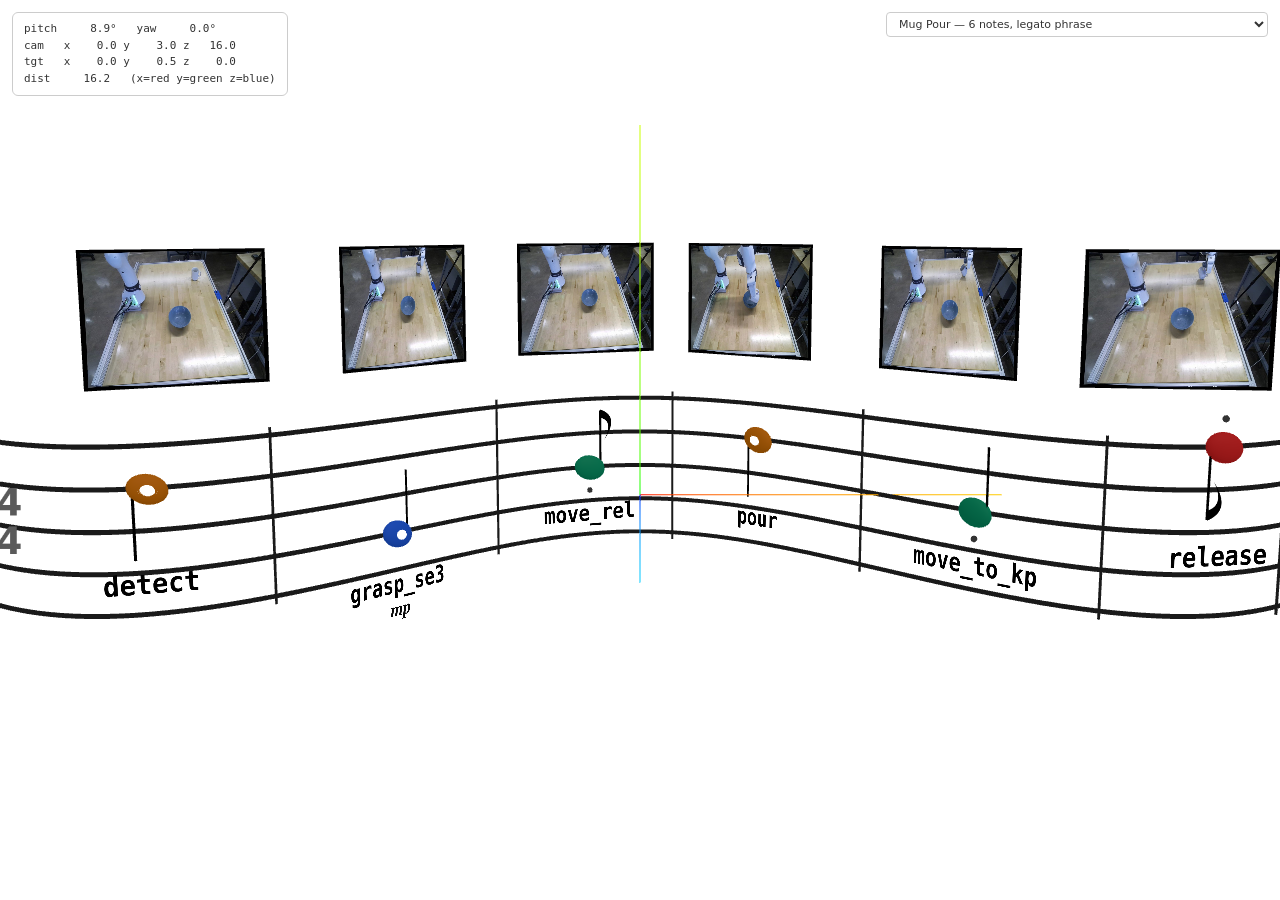
==== score_visualizer/index.html @ 8dbd1c67 "Update project page" ====
<!DOCTYPE html>
<html lang="en">
<head>
<meta charset="UTF-8">
<title>SPARK Score</title>
<link rel="icon" type="image/png" href="favicon.png">
<script>if(new URLSearchParams(location.search).get('ui')==='0')document.documentElement.classList.add('ui0');</script>
<style>html.ui0 #score-select,html.ui0 #panel,html.ui0 #readout,html.ui0 #tooltip{display:none!important}</style>
<style>
*{margin:0;padding:0;box-sizing:border-box}
html,body{height:100%;background:#fff;overflow:hidden;font-family:system-ui,-apple-system,sans-serif}
html.export-mode,html.export-mode body{background:transparent!important}
#container{width:100%;height:100%}
#score-select{
  position:fixed;top:12px;right:12px;z-index:10;
  padding:4px 8px;border:1px solid #ccc;border-radius:4px;
  font-size:11px;font-family:system-ui,-apple-system,sans-serif;background:rgba(255,255,255,0.9);
  color:#333;cursor:pointer;outline:none;
}
#panel{
  position:fixed;top:44px;right:12px;z-index:30;width:236px;max-height:84vh;overflow:auto;
  display:none;background:rgba(255,255,255,0.93);border:1px solid #ccc;border-radius:8px;
  padding:8px 10px;font:11px/1.4 system-ui,sans-serif;color:#333;
}
#panel input[type=range]{flex:1;min-width:0}
html.export-mode #panel{display:none!important}
</style>
</head>
<body>
<div id="container"></div>
<div id="readout" style="
  position:fixed;top:12px;left:12px;z-index:20;
  font-family:ui-monospace,'SF Mono',Menlo,monospace;font-size:11px;line-height:1.5;color:#333;
  background:rgba(255,255,255,0.88);border:1px solid #ccc;border-radius:6px;
  padding:8px 11px;white-space:pre;pointer-events:none;
"></div>
<div id="tooltip" style="
  position:fixed;display:none;z-index:20;
  background:#fff;border:1px solid #ccc;border-radius:6px;
  padding:10px 14px;font-size:11px;color:#333;
  box-shadow:0 4px 16px rgba(0,0,0,0.1);
  font-family:ui-monospace,'SF Mono',Menlo,monospace;line-height:1.6;
  pointer-events:none;max-width:260px;
"></div>
<div id="panel"></div>
<select id="score-select">
  <option value="mug_pour">Mug Pour — 6 notes, legato phrase</option>
  <option value="mug_pour_birdview">Mug Pour (birdview)</option>
  <option value="sponge_soap">Sponge Wash — 7 notes, legato phrase</option>
  <option value="sweep_cubes">Sweep Cubes — 6 notes</option>
  <option value="bimanual_fold">Bimanual T-shirt Fold — grand staff</option>
  <option value="fold">T-shirt Fold (single-arm) — 13 notes</option>
  <option value="silverware">Utensils Sort — 10 notes</option>
  <option value="ur10e_plushie">Plushie in Bowl (UR10e) — 5 notes</option>
  <option value="ur10e_utensils">Utensils in Tray (UR10e) — 9 notes</option>
  <option value="libero_bowl_stove">Bowl on Stove (LIBERO sim) — 5 notes</option>
  <option value="libero_basket">Soup + Cheese to Basket (LIBERO sim) — 10 notes</option>
  <option value="libero_moka">Both Moka Pots (LIBERO sim) — 10 notes</option>
  <option value="capbench_wipe">Wipe (CaP-Bench sim) — 1 note</option>
  <option value="capbench_stack">Stack (CaP-Bench sim) — 4 notes</option>
  <option value="capbench_lift">Lift (CaP-Bench sim) — 3 notes</option>
  <option value="capbench_cuberestack">Cube Restack (CaP-Bench sim) — 4 notes</option>
  <option value="capbench_twoarmlift">Two-Arm Lift (CaP-Bench sim) — grand staff</option>
  <option value="capbench_handover">Two-Arm Handover (CaP-Bench sim) — grand staff</option>
  <option value="liberopro_goal_bowl_plate">Goal: Bowl on Plate (LIBERO-PRO) — 5 notes</option>
  <option value="liberopro_goal_bowl_stove">Goal: Bowl on Stove (LIBERO-PRO) — 4 notes</option>
  <option value="liberopro_goal_bowl_cabinet">Goal: Bowl on Cabinet (LIBERO-PRO) — 5 notes</option>
  <option value="liberopro_goal_cheese_bowl">Goal: Cream Cheese in Bowl (LIBERO-PRO) — 5 notes</option>
  <option value="liberopro_goal_wine_rack">Goal: Wine Bottle on Rack (LIBERO-PRO) — 5 notes</option>
  <option value="liberopro_object_cream_cheese">Object: Cream Cheese to Basket (LIBERO-PRO) — 5 notes</option>
  <option value="liberopro_object_milk">Object: Milk to Basket (LIBERO-PRO) — 5 notes</option>
  <option value="liberopro_object_tomato_sauce">Object: Tomato Sauce to Basket (LIBERO-PRO) — 5 notes</option>
  <option value="liberopro_spatial_between_ramekin">Spatial: Bowl between Plate/Ramekin (LIBERO-PRO) — 5 notes</option>
  <option value="liberopro_spatial_next_ramekin">Spatial: Bowl next to Ramekin (LIBERO-PRO) — 5 notes</option>
  <option value="liberopro_spatial_table_center">Spatial: Bowl from Table Center (LIBERO-PRO) — 5 notes</option>
  <option value="medley">Medley — 10 tasks, sim + 3 robots (loop)</option>
</select>

<script type="importmap">
{"imports":{"three":"./three.module.js"}}
</script>

<script type="module">
window.onerror = (msg,src,line,col,err) => {
  document.body.innerHTML = `<pre style="padding:20px;color:red">${msg}\n${src}:${line}:${col}\n${err?.stack||''}</pre>`;
};
import * as THREE from 'three';
import {OrbitControls} from './OrbitControls.js';

// ROLLOUT FRAMES
// Rollout frames served via symlink: score_visualizer/rollouts -> ../rollouts

function showFrameInTooltip(tooltipEl, scoreKey, noteIdx){
  const score=SCORES[scoreKey];
  if(!score||!score.rollout)return;
  const phase=score.notePhase?score.notePhase[noteIdx]:null;
  if(!phase)return;
  // bimanual uses 'external' camera, single-arm uses 'birdview'
  const cam=score.bimanual?'external':'birdview';
  const src=`rollouts/${score.rollout}/keyframe_${phase}_${cam}.png`;
  const existing=tooltipEl.querySelector('.frame-img');
  if(existing){existing.src=src;existing.style.display='block'}
  else{
    const img=document.createElement('img');
    img.className='frame-img';
    img.src=src;
    img.style.cssText='width:100%;border-radius:4px;margin-bottom:8px;display:block';
    img.onerror=()=>{img.style.display='none'};
    tooltipEl.prepend(img);
  }
}

// SCORE DATA
const SCORES = {
  // Real Gemini-generated BTs from rollout bt_plan.yaml
  sponge_soap:{
    name:"Sponge Wash",
    rollout:"sponge_wash/20260526_170353",
    notePhase:["detect","grasp","lift","scrub","retract","return","end"],
    photos:[
      {noteIdx:1, src:"rollouts/corl/sponge2/01_grasp.jpg", caption:"grasp sponge"},
      {noteIdx:2, src:"rollouts/corl/sponge2/02_lift.jpg", caption:"lift"},
      {noteIdx:3, src:"rollouts/corl/sponge2/03_scrub.jpg", caption:"scrub"},
      {noteIdx:4, src:"rollouts/corl/sponge2/04_retract.jpg", caption:"retract"},
      {noteIdx:5, src:"rollouts/corl/sponge2/05_place.jpg", caption:"place"},
      {noteIdx:6, src:"rollouts/corl/sponge2/06_release.jpg", caption:"release"}
    ],
    // Real saved BT from the rollout (sponge_wash/20260526_170353/bt_plan.yaml)
    notes:[
      {type:"detect",label:"sponge, plate",params:{}},
      {type:"grasp_se3",label:"sponge",params:{strategy:"top_down",force:25,target_width:0.035}},
      {type:"move_relative",label:"lift",params:{dz:0.1}},
      {type:"constrained_scrub",label:"plate",params:{force_n:8.0,n_cycles:4,scrub_radius_m:0.04,pattern:"circle"}},
      {type:"move_relative",label:"retract",params:{dz:0.1}},
      {type:"move_to_keypoint",label:"sponge",params:{offset_z:0.02}},
      {type:"release",label:"",params:{}}
    ]
  },
  mug_pour:{
    name:"Mug Pour",
    rollout:"mug_pour/20260526_163117",
    notePhase:["detect","grasp","lift","pour","return","end"],
    photos:[
      {noteIdx:0, src:"rollouts/corl/mug_pour2/keyframe_00_detect_sideview.jpg", caption:"detect"},
      {noteIdx:1, src:"rollouts/corl/mug_pour2/keyframe_02_at_grasp_sideview.jpg", caption:"grasp"},
      {noteIdx:2, src:"rollouts/corl/mug_pour2/keyframe_04_lift_sideview.jpg", caption:"lift"},
      {noteIdx:3, src:"rollouts/corl/mug_pour2/keyframe_06_pouring_sideview.jpg", caption:"pour"},
      {noteIdx:4, src:"rollouts/corl/mug_pour2/keyframe_08_place_sideview.jpg", caption:"place back"},
      {noteIdx:5, src:"rollouts/corl/mug_pour2/keyframe_09_released_sideview.jpg", caption:"release"}
    ],
    // Gemini BT generated from the rollout's annotated frame (mug_pour2/gemini_bt.yaml)
    notes:[
      {type:"detect",label:"mug, bowl",params:{}},
      {type:"grasp_se3",label:"mug handle",params:{force:50,target_width:0.015}},
      {type:"move_relative",label:"lift",params:{dz:0.2}},
      {type:"pour",label:"bowl",params:{target_label:"bowl",pour_angle:1.57,hold_duration:2.0}},
      {type:"move_to_keypoint",label:"mug",params:{offset_z:0.04}},
      {type:"release",label:"",params:{}}
    ]
  },
  mug_pour_birdview:{
    name:"Mug Pour (birdview)",
    rollout:"mug_pour/20260526_163117",
    notePhase:["detect","grasp","grasp","pour","pour","place","end"],
    phases:[
      {label:"Detect",start:0,end:0},
      {label:"Grasp",start:1,end:1},
      {label:"Lift",start:2,end:2},
      {label:"Pour",start:3,end:3},
      {label:"Return + Place",start:4,end:6}
    ],
    photos:[
      {noteIdx:0, src:"rollouts/mug_pour/20260526_163117/frame_detect_bird.png", caption:"detect"},
      {noteIdx:1, src:"rollouts/mug_pour/20260526_163117/keyframe_grasp_birdview.png", caption:"grasp"},
      {noteIdx:2, src:"rollouts/mug_pour/20260526_163117/keyframe_lift_birdview.png", caption:"lift"},
      {noteIdx:3, src:"rollouts/mug_pour/20260526_163117/keyframe_pour_birdview.png", caption:"pour"},
      {noteIdx:4, src:"rollouts/mug_pour/20260526_163117/keyframe_above_bowl_birdview.png", caption:"above bowl"},
      {noteIdx:5, src:"rollouts/mug_pour/20260526_163117/keyframe_place_birdview.png", caption:"descend"},
      {noteIdx:6, src:"rollouts/mug_pour/20260526_163117/frame_release_bird.png", caption:"release"}
    ],
    notes:[
      {type:"detect",label:"mug, bowl",params:{}},
      {type:"grasp_se3",label:"mug handle",params:{force:60,target_width:0.03}},
      {type:"move_relative",label:"lift",params:{dz:0.15}},
      {type:"pour",label:"bowl",params:{source_label:"mug",target_label:"bowl",pour_angle_rad:1.4,target_fill_fraction:0.7,max_pour_s:10.0}},
      {type:"move_to_keypoint",label:"mug",params:{offset_z:0.06}},
      {type:"move_relative",label:"descend",params:{dz:-0.04}},
      {type:"release",label:"",params:{}}
    ]
  },
  sweep_cubes:{
    name:"Sweep Cubes",
    rollout:"sweep_cubes/20260526_164718",
    notePhase:["detect","grasp","lift","sweep_start","sweep_done","end"],
    phases:[
      {label:"Grasp",start:0,end:0},
      {label:"Lift",start:1,end:1},
      {label:"Sweep",start:2,end:2},
      {label:"Return + Place",start:3,end:4}
    ],
    photos:[
      {noteIdx:1, src:"rollouts/corl/sweep2/01_grasp.jpg", caption:"grasp"},
      {noteIdx:2, src:"rollouts/corl/sweep2/02_lift.jpg", caption:"lift"},
      {noteIdx:3, src:"rollouts/corl/sweep2/03_sweep.jpg", caption:"sweep"},
      {noteIdx:4, src:"rollouts/corl/sweep2/04_return.jpg", caption:"return"},
      {noteIdx:5, src:"rollouts/corl/sweep2/05_release.jpg", caption:"release"}
    ],
    notes:[
      {type:"detect",label:"brush, cubes, dustpan",params:{}},
      {type:"grasp_se3",label:"brush",params:{strategy:"top_down",force:60,target_width:0.02}},
      {type:"move_relative",label:"lift",params:{dz:0.1}},
      {type:"sweep",label:"cubes → dustpan",params:{object_labels:"orange cube, green cube",target_label:"black dustpan",n_passes:2,sweep_height_m:0.04}},
      {type:"move_to_keypoint",label:"brush",params:{offset_z:0.02}},
      {type:"release",label:"",params:{}}
    ]
  },
  silverware:{
    name:"Utensils Sort",
    labelsTop:true,
    rollout:"corl/silverware",
    notePhase:["detect","grasp","lift","place","grasp","lift","place","grasp","lift","place"],
    photos:[
      {noteIdx:1, src:"rollouts/corl/silverware/01_grasp1.jpg", caption:"grasp knife"},
      {noteIdx:3, src:"rollouts/corl/silverware/03_place1.jpg", caption:"into slot"},
      {noteIdx:4, src:"rollouts/corl/silverware/04_grasp2.jpg", caption:"grasp knife"},
      {noteIdx:6, src:"rollouts/corl/silverware/06_place2.jpg", caption:"into slot"},
      {noteIdx:7, src:"rollouts/corl/silverware/07_grasp3.jpg", caption:"grasp spoon"},
      {noteIdx:9, src:"rollouts/corl/silverware/09_place3.jpg", caption:"into slot"}
    ],
    // Gemini BT shipped with the rollout (corl_supp_mat silverware/gemini_bt_01.yaml)
    notes:[
      {type:"detect",label:"knives, spoon, tray",params:{}},
      {type:"grasp_se3",label:"knife handle 1",params:{strategy:"top_down",force:50,target_width:0.01}},
      {type:"move_relative",label:"lift",params:{dz:0.2}},
      {type:"place_in_slot",label:"tray",params:{slot_idx:0}},
      {type:"grasp_se3",label:"knife handle 2",params:{strategy:"top_down",force:50,target_width:0.01}},
      {type:"move_relative",label:"lift",params:{dz:0.2}},
      {type:"place_in_slot",label:"tray",params:{slot_idx:0}},
      {type:"grasp_se3",label:"spoon handle",params:{strategy:"top_down",force:50,target_width:0.01}},
      {type:"move_relative",label:"lift",params:{dz:0.2}},
      {type:"place_in_slot",label:"tray",params:{slot_idx:1}}
    ]
  },
  ur10e_plushie:{
    name:"Plushie in Bowl",
    rollout:"corl/ur10e_plushie",
    notePhase:["detect","grasp","lift","to bowl","end"],
    photos:[
      {noteIdx:0, src:"rollouts/corl/ur10e_plushie/00_detect.jpg", caption:"detect"},
      {noteIdx:1, src:"rollouts/corl/ur10e_plushie/01_grasp.jpg", caption:"grasp"},
      {noteIdx:2, src:"rollouts/corl/ur10e_plushie/02_lift.jpg", caption:"lift"},
      {noteIdx:3, src:"rollouts/corl/ur10e_plushie/03_at_bowl.jpg", caption:"above bowl"},
      {noteIdx:4, src:"rollouts/corl/ur10e_plushie/04_release.jpg", caption:"release"}
    ],
    // BT from the live SPARKPlanner (Gemini) call on the rollout's first frame (ur10e_rollouts/gemini_bt_plushie.yaml)
    notes:[
      {type:"detect",label:"plushie, bowl",params:{}},
      {type:"grasp_se3",label:"plushie",params:{force:20,target_width:0.03}},
      {type:"move_relative",label:"lift",params:{dz:0.2}},
      {type:"move_to_keypoint",label:"bowl",params:{offset_z:0.15}},
      {type:"release",label:"",params:{}}
    ]
  },
  ur10e_utensils:{
    name:"Utensils in Tray",
    rollout:"corl/ur10e_utensils",
    notePhase:["detect","grasp","lift","to tray","release","grasp","lift","to tray","release"],
    photos:[
      {noteIdx:0, src:"rollouts/corl/ur10e_utensils/00_detect.jpg", caption:"detect"},
      {noteIdx:1, src:"rollouts/corl/ur10e_utensils/01_grasp1.jpg", caption:"grasp spoon"},
      {noteIdx:2, src:"rollouts/corl/ur10e_utensils/02_lift1.jpg", caption:"lift"},
      {noteIdx:3, src:"rollouts/corl/ur10e_utensils/03_place1.jpg", caption:"to tray"},
      {noteIdx:5, src:"rollouts/corl/ur10e_utensils/04_grasp2.jpg", caption:"grasp knife"},
      {noteIdx:6, src:"rollouts/corl/ur10e_utensils/05_lift2.jpg", caption:"lift"},
      {noteIdx:7, src:"rollouts/corl/ur10e_utensils/06_place2.jpg", caption:"to tray"},
      {noteIdx:8, src:"rollouts/corl/ur10e_utensils/07_done.jpg", caption:"release"}
    ],
    // BT from the live SPARKPlanner (Gemini) call on the rollout's first frame (ur10e_rollouts/gemini_bt_utensils.yaml)
    notes:[
      {type:"detect",label:"spoon, knife, tray",params:{}},
      {type:"grasp_se3",label:"spoon",params:{force:50,target_width:0.01}},
      {type:"move_relative",label:"lift",params:{dz:0.2}},
      {type:"move_to_keypoint",label:"tray",params:{offset_x:0.06,offset_z:0.08}},
      {type:"release",label:"",params:{}},
      {type:"grasp_se3",label:"knife",params:{force:50,target_width:0.01}},
      {type:"move_relative",label:"lift",params:{dz:0.2}},
      {type:"move_to_keypoint",label:"tray",params:{offset_x:-0.06,offset_z:0.08}},
      {type:"release",label:"",params:{}}
    ]
  },
  fold:{
    name:"T-shirt Fold",
    labelsTop:true,
    labelScale:2.0,    // 13 notes (incl. detect): smaller labels so the three fold phrases don't run together
    photoScale:1.3,
    rollout:"shirt_fold",
    notePhase:["detect","grasp","lift","fold","release","grasp","lift","fold","release","grasp","lift","fold","release"],
    photos:[
      {noteIdx:0, src:"rollouts/shirt_fold/detect_annotated.png", caption:"detect"},
      {noteIdx:1, src:"rollouts/shirt_fold/keyframe_grasp_+Y_sleeve_sideview.png", caption:"grasp sleeve"},
      {noteIdx:3, src:"rollouts/shirt_fold/keyframe_fold_+Y_sleeve_sideview.png", caption:"fold inward"},
      {noteIdx:5, src:"rollouts/shirt_fold/keyframe_grasp_-Y_sleeve_sideview.png", caption:"grasp sleeve"},
      {noteIdx:7, src:"rollouts/shirt_fold/keyframe_fold_-Y_sleeve_sideview.png", caption:"fold inward"},
      {noteIdx:9, src:"rollouts/shirt_fold/keyframe_grasp_hem_sideview.png", caption:"grasp hem"},
      {noteIdx:11, src:"rollouts/shirt_fold/keyframe_fold_hem_sideview.png", caption:"fold to collar"},
      {noteIdx:12, src:"rollouts/shirt_fold/keyframe_end_sideview.png", caption:"release"}
    ],
    // Gemini BT generated from the rollout's annotated frame (shirt_fold/gemini_bt.yaml):
    // each sleeve then the hem is grasped, lifted, drawn across the shirt body, released.
    notes:[
      {type:"detect",label:"shirt",params:{}},
      {type:"grasp_se3",label:"+Y sleeve",params:{prefer_angled:true,force:15,target_width:0.006}},
      {type:"move_relative",label:"lift",params:{dz:0.05}},
      {type:"move_to_keypoint",label:"shirt",params:{offset_z:0.05}},
      {type:"release",label:"",params:{}},
      {type:"grasp_se3",label:"-Y sleeve",params:{prefer_angled:true,force:15,target_width:0.006}},
      {type:"move_relative",label:"lift",params:{dz:0.05}},
      {type:"move_to_keypoint",label:"shirt",params:{offset_z:0.05}},
      {type:"release",label:"",params:{}},
      {type:"grasp_se3",label:"hem",params:{prefer_angled:true,force:15,target_width:0.006}},
      {type:"move_relative",label:"lift",params:{dz:0.05}},
      {type:"move_to_keypoint",label:"shirt",params:{offset_x:0.15,offset_z:0.05}},
      {type:"release",label:"",params:{}}
    ]
  },
  bimanual_fold:{
    name:"Bimanual T-shirt Fold",
    bimanual:true,
    photoScale:1.3,
    rollout:"bimanual_fold",
    notePhase:["detect","detect","homed","homed","fold_left","hold_right","move_hem","fold_right","at_hem","at_hem","hem_folded","hem_folded","complete","complete"],
    photos:[
      {noteIdx:0, src:"rollouts/corl/fold_bi_green/00_detect.jpg", caption:"detect"},
      {noteIdx:2, src:"rollouts/corl/fold_bi_green/01_pinch_sleeves.jpg", caption:"pinch sleeves"},
      {noteIdx:4, src:"rollouts/corl/fold_bi_green/02_fold_left.jpg", caption:"L folds"},
      {noteIdx:7, src:"rollouts/corl/fold_bi_green/03_fold_right.jpg", caption:"R folds"},
      {noteIdx:8, src:"rollouts/corl/fold_bi_green/04_pinch_hem.jpg", caption:"pinch hem"},
      {noteIdx:10, src:"rollouts/corl/fold_bi_green/05_fold_collar.jpg", caption:"fold to collar"},
      {noteIdx:12, src:"rollouts/corl/fold_bi_green/06_done.jpg", caption:"complete"}
    ],
    notes:[
      // Time 0: Detect (sync)
      {type:"detect",label:"SAM3 detect",params:{duration:1},arm:"left"},
      {type:"detect",label:"SAM3 detect",params:{duration:1},arm:"right"},
      // Time 1: Pinch sleeves (sync) -- per-arm bimanual grasp
      {type:"pick_with_arm",label:"left sleeve",params:{force:15},arm:"left"},
      {type:"pick_with_arm",label:"right sleeve",params:{force:15},arm:"right"},
      // Time 2: L folds sleeve, R holds (staggered — avoid collision)
      {type:"move_to_keypoint_arm",label:"shirt center",params:{offset_z:0.05},arm:"left"},
      {type:"wait",label:"hold",params:{duration:2},arm:"right"},
      // Time 3: L moves to hem, R folds sleeve (staggered)
      {type:"move_to_keypoint",label:"hem",params:{offset_z:0.04},arm:"left"},
      {type:"move_to_keypoint_arm",label:"shirt center",params:{offset_z:0.05},arm:"right"},
      // Time 4: Both pinch hem (sync barrier)
      {type:"pick_with_arm",label:"hem left",params:{force:15},arm:"left"},
      {type:"pick_with_arm",label:"hem right",params:{force:15},arm:"right"},
      // Time 5: Both fold to collar (sync)
      {type:"move_to_keypoint_arm",label:"collar",params:{offset_x:0.15,offset_z:0.05},arm:"left"},
      {type:"move_to_keypoint_arm",label:"collar",params:{offset_x:0.15,offset_z:0.05},arm:"right"},
      // Time 6: Release (sync)
      {type:"release_arm",label:"",params:{},arm:"left"},
      {type:"release_arm",label:"",params:{},arm:"right"}
    ],
    parallel_groups:[[0,1],[2,3],[4,5],[6,7],[8,9],[10,11],[12,13]]
  },
  libero_bowl_stove:{
    name:"Bowl on Stove (LIBERO)",
    rollout:"corl/libero_bowl_stove",
    notePhase:["approach","grasp","lift","to stove","release"],
    photos:[
      {noteIdx:0, src:"rollouts/corl/libero_bowl_stove/00_approach.jpg", caption:"approach"},
      {noteIdx:1, src:"rollouts/corl/libero_bowl_stove/01_grasp.jpg", caption:"grasp"},
      {noteIdx:2, src:"rollouts/corl/libero_bowl_stove/02_lift.jpg", caption:"lift"},
      {noteIdx:3, src:"rollouts/corl/libero_bowl_stove/03_at_stove.jpg", caption:"above stove"},
      {noteIdx:4, src:"rollouts/corl/libero_bowl_stove/04_release.jpg", caption:"release"}
    ],
    // Executed plan from the LIBERO-Pro fair-run log (sv13_goal_task_verbose)
    notes:[
      {type:"move_to_keypoint",label:"bowl",params:{offset_z:0}},
      {type:"grasp",label:"",params:{force:100}},
      {type:"move_relative",label:"lift",params:{dz:0.2}},
      {type:"move_to_keypoint",label:"flat stove",params:{offset_z:0.05}},
      {type:"release",label:"",params:{}}
    ]
  },
  capbench_stack:{
    name:"Stack (CaP-Bench)",
    rollout:"corl/capbench_stack",
    notePhase:["to cube","grasp","to base","release"],
    photos:[
      {noteIdx:0, src:"rollouts/corl/capbench_stack/00_at_cube.jpg", caption:"to cube A"},
      {noteIdx:1, src:"rollouts/corl/capbench_stack/01_grasped.jpg", caption:"grasp"},
      {noteIdx:2, src:"rollouts/corl/capbench_stack/02_over_base.jpg", caption:"over cube B"},
      {noteIdx:3, src:"rollouts/corl/capbench_stack/03_stacked.jpg", caption:"release"}
    ],
    // The BT documented for the CaP-Bench Stack runs (paper appendix, 97% at 100 trials)
    notes:[
      {type:"move_to_keypoint",label:"cube A",params:{}},
      {type:"grasp",label:"",params:{}},
      {type:"move_to_keypoint",label:"cube B",params:{offset_z:0.08}},
      {type:"release",label:"",params:{}}
    ]
  },
  libero_moka:{
    name:"Both Moka Pots (LIBERO)",
    rollout:"corl/libero_moka",
    notePhase:["to pot","grasp","lift","to stove","release","to pot","grasp","lift","to stove","release"],
    photos:[
      {noteIdx:0, src:"rollouts/corl/libero_moka/00_to_pot1.jpg", caption:"to pot 1"},
      {noteIdx:1, src:"rollouts/corl/libero_moka/01_grasp1.jpg", caption:"grasp"},
      {noteIdx:3, src:"rollouts/corl/libero_moka/02_to_stove1.jpg", caption:"to stove"},
      {noteIdx:4, src:"rollouts/corl/libero_moka/03_release1.jpg", caption:"release"},
      {noteIdx:5, src:"rollouts/corl/libero_moka/04_to_pot2.jpg", caption:"to pot 2"},
      {noteIdx:6, src:"rollouts/corl/libero_moka/05_grasp2.jpg", caption:"grasp"},
      {noteIdx:8, src:"rollouts/corl/libero_moka/06_to_stove2.jpg", caption:"to stove"},
      {noteIdx:9, src:"rollouts/corl/libero_moka/07_done.jpg", caption:"done"}
    ],
    // BT from the live SPARKPlanner (Gemini) call on the rollout's first frame (supp/videos/gemini_bt_moka.yaml)
    notes:[
      {type:"move_to_keypoint",label:"left moka pot",params:{offset_z:0}},
      {type:"grasp",label:"",params:{force:60,target_width:0.04}},
      {type:"move_relative",label:"lift",params:{dz:0.2}},
      {type:"move_to_keypoint",label:"flat stove",params:{offset_x:0.05,offset_z:0.04}},
      {type:"release",label:"",params:{}},
      {type:"move_to_keypoint",label:"right moka pot",params:{offset_z:0}},
      {type:"grasp",label:"",params:{force:60,target_width:0.04}},
      {type:"move_relative",label:"lift",params:{dz:0.2}},
      {type:"move_to_keypoint",label:"flat stove",params:{offset_x:-0.05,offset_z:0.04}},
      {type:"release",label:"",params:{}}
    ]
  },
  libero_basket:{
    name:"Soup + Cheese to Basket (LIBERO)",
    labelsTop:true,
    labelBelow:[3,8],   // the two move_to_kp into the basket read better tucked under their note
    labelRaise:[4,9],   // lift the two release labels a touch
    rollout:"corl/libero_basket",
    notePhase:["to soup","grasp","lift","to basket","release","to cheese","grasp","lift","to basket","release"],
    photos:[
      {noteIdx:0, src:"rollouts/corl/libero_basket/00_to_soup.jpg", caption:"to soup"},
      {noteIdx:1, src:"rollouts/corl/libero_basket/01_grasp1.jpg", caption:"grasp"},
      {noteIdx:3, src:"rollouts/corl/libero_basket/02_to_basket1.jpg", caption:"to basket"},
      {noteIdx:4, src:"rollouts/corl/libero_basket/03_release1.jpg", caption:"release"},
      {noteIdx:5, src:"rollouts/corl/libero_basket/04_to_cheese.jpg", caption:"to cheese"},
      {noteIdx:6, src:"rollouts/corl/libero_basket/05_grasp2.jpg", caption:"grasp"},
      {noteIdx:8, src:"rollouts/corl/libero_basket/06_to_basket2.jpg", caption:"to basket"},
      {noteIdx:9, src:"rollouts/corl/libero_basket/07_release2.jpg", caption:"release"}
    ],
    // BT from the live SPARKPlanner (Gemini) call on the rollout's first frame (supp/videos/gemini_bt_basket.yaml).
    // Benchmark log: SCENE1 soup+cheese->basket PASS (multi-step with home reset).
    notes:[
      {type:"move_to_keypoint",label:"alphabet soup",params:{offset_z:0}},
      {type:"grasp",label:"",params:{force:60,target_width:0.04}},
      {type:"move_relative",label:"lift",params:{dz:0.2}},
      {type:"move_to_keypoint",label:"basket",params:{offset_z:0.15}},
      {type:"release",label:"",params:{}},
      {type:"move_to_keypoint",label:"cream cheese box",params:{offset_z:0}},
      {type:"grasp",label:"",params:{force:60,target_width:0.04}},
      {type:"move_relative",label:"lift",params:{dz:0.2}},
      {type:"move_to_keypoint",label:"basket",params:{offset_z:0.15}},
      {type:"release",label:"",params:{}}
    ]
  },
  capbench_wipe:{
    name:"Wipe (CaP-Bench)",
    rollout:"corl/capbench_wipe",
    notePhase:["wipe"],
    photos:[
      {noteIdx:0, src:"rollouts/corl/capbench_wipe/01_wiping.jpg", caption:"raster wipe"}
    ],
    // Executed plan from the wipe run log (wipe_concentric_v5): one primitive, ten passes
    notes:[
      {type:"wipe",label:"brown table smudges",params:{sweep_width:0.2,sweep_length:0.4,num_passes:10}}
    ]
  },
  capbench_lift:{
    name:"Lift (CaP-Bench)",
    rollout:"corl/capbench_lift",
    notePhase:["to cube","grasp","lift"],
    photos:[
      {noteIdx:0, src:"rollouts/corl/capbench_lift/00_to_cube.jpg", caption:"to cube"},
      {noteIdx:1, src:"rollouts/corl/capbench_lift/01_grasp.jpg", caption:"grasp"},
      {noteIdx:2, src:"rollouts/corl/capbench_lift/02_lift.jpg", caption:"lift"}
    ],
    // The BT documented for the CaP-Bench Lift runs (paper appendix, 100% at 100 trials)
    notes:[
      {type:"move_to_keypoint",label:"cube",params:{offset_z:0.05}},
      {type:"grasp",label:"",params:{}},
      {type:"move_relative",label:"lift",params:{dz:0.15}}
    ]
  },
  capbench_cuberestack:{
    name:"Cube Restack (CaP-Bench)",
    rollout:"capbench_cuberestack",
    notePhase:["to cube","grasp","to base","release"],
    photos:[
      {noteIdx:0, src:"rollouts/capbench_cuberestack/00_to_cube.jpg", caption:"to cube A"},
      {noteIdx:1, src:"rollouts/capbench_cuberestack/01_grasp.jpg", caption:"grasp"},
      {noteIdx:2, src:"rollouts/capbench_cuberestack/02_over_base.jpg", caption:"over cube B"},
      {noteIdx:3, src:"rollouts/capbench_cuberestack/03_stacked.jpg", caption:"release"}
    ],
    // Reuses the CaP-Bench Stack BT (paper appendix, 100% at 100 trials): only the
    // success post-condition changes (cube A ends on cube B regardless of start),
    // so the executed plan is identical to capbench_stack.
    notes:[
      {type:"move_to_keypoint",label:"cube A",params:{}},
      {type:"grasp",label:"",params:{}},
      {type:"move_to_keypoint",label:"cube B",params:{offset_z:0.08}},
      {type:"release",label:"",params:{}}
    ]
  },
  capbench_twoarmlift:{
    name:"Two-Arm Lift (CaP-Bench)",
    bimanual:true,
    rollout:"capbench_twoarmlift",
    notePhase:["pick left","pick right","sync","sync","lift","lift"],
    photos:[
      {noteIdx:0, src:"rollouts/capbench_twoarmlift/00_pick_left.jpg", caption:"both arms grasp handles"},
      {noteIdx:2, src:"rollouts/capbench_twoarmlift/02_sync.jpg", caption:"both grasped"},
      {noteIdx:4, src:"rollouts/capbench_twoarmlift/03_lift.jpg", caption:"bimanual lift"}
    ],
    // Grand staff (paper appendix, 63% at 100 trials). Executed BT:
    // dual_arm_bt.py DUAL_ARM_PLANS['TwoArmLift'] (lines 67-95):
    //   parallel{ pick_with_arm(L,handle0), pick_with_arm(R,handle1) }
    //   -> sync_barrier -> bimanual_lift(pot).
    // Each arm approaches its handle from outside and grasps (approach_handle +
    // grasp force 120); the sync_barrier blocks until BOTH signal grasped
    // (arm0_grasped / arm1_grasped); then both raise together dz 0.15
    // (move_relative). keypoint_label handle0/handle1/pot, grasp force 120,
    // lift dz 0.15 are the executed values; top-down grasp -> prefer_angled:false.
    // Notes are paired left/right per time step on the two staves.
    notes:[
      {type:"pick_with_arm",short:"grasp",label:"left handle",params:{arm:"left",keypoint_label:"handle0",force:120,prefer_angled:false},arm:"left"},
      {type:"pick_with_arm",short:"grasp",label:"right handle",params:{arm:"right",keypoint_label:"handle1",force:120,prefer_angled:false},arm:"right"},
      {type:"sync_barrier",short:"sync",label:"both arms grasped",params:{},arm:"left"},
      {type:"sync_barrier",short:"sync",label:"both arms grasped",params:{},arm:"right"},
      {type:"bimanual_lift",short:"lift",label:"pot",params:{keypoint_label:"pot",lift_height:0.15,force:120},arm:"left"},
      {type:"bimanual_lift",short:"lift",label:"pot",params:{keypoint_label:"pot",lift_height:0.15,force:120},arm:"right"}
    ],
    parallel_groups:[[0,1],[2,3],[4,5]]
  },
  capbench_handover:{
    name:"Two-Arm Handover (CaP-Bench)",
    bimanual:true,
    rollout:"capbench_handover",
    notePhase:["pick","wait","to meeting","wait","hold","grasp","release","carry"],
    photos:[
      {noteIdx:2, src:"rollouts/capbench_handover/00_meet.jpg", caption:"arm A at meeting"},
      {noteIdx:5, src:"rollouts/capbench_handover/01_transfer.jpg", caption:"arm B grasps"},
      {noteIdx:6, src:"rollouts/capbench_handover/02_release.jpg", caption:"arm A releases"}
    ],
    // Grand staff (paper appendix, 24%). Decomposed from the executed handoff BT:
    // dual_arm_bt.py DUAL_ARM_PLANS['TwoArmHandover'] (lines 96-127).
    //   Giver = arm0 (left / bass): move_to_keypoint(handle) + grasp(100) + lift
    //     -> move_to_fixed center [0,0,1.05] -> signal arm0_holding +
    //     wait_for arm1_grasped -> release -> retract dz 0.05.
    //   Receiver = arm1 (right / treble): wait_for arm0_holding ->
    //     move_to_keypoint(handle) + grasp(100) -> signal arm1_grasped -> lift dz 0.10.
    // "Object never unsupported": the giver HOLDS at the meeting point (note 4) while
    // the receiver GRASPS in the same time step (note 5), and the giver RELEASES
    // (note 6) only AFTER arm1_grasped. keypoint_label handle, meeting point [0,0,1.05],
    // grasp force 100 are the executed values; the meeting point is an absolute world
    // target (move_to_fixed), not a detected keypoint, so move_to_keypoint_arm carries
    // no keypoint_label here. Notes paired left/right per time step on the two staves.
    notes:[
      {type:"pick_with_arm",short:"pick",label:"hammer handle",params:{arm:"left",keypoint_label:"handle",force:100},arm:"left"},
      {type:"hold_in_place",short:"wait",label:"wait for giver",params:{arm:"right"},arm:"right"},
      {type:"move_to_keypoint_arm",short:"to meeting",label:"meeting point [0,0,1.05]",params:{arm:"left"},arm:"left"},
      {type:"hold_in_place",short:"wait",label:"wait for giver",params:{arm:"right"},arm:"right"},
      {type:"hold_in_place",short:"hold",label:"hold at meeting",params:{arm:"left"},arm:"left"},
      {type:"grasp_arm",short:"grasp",label:"grasp hammer",params:{arm:"right",force:100},arm:"right"},
      {type:"release_arm",short:"release",label:"hand off",params:{arm:"left"},arm:"left"},
      {type:"move_to_keypoint_arm",short:"carry",label:"carry off",params:{arm:"right",offset_z:0.10},arm:"right"}
    ],
    parallel_groups:[[0,1],[2,3],[4,5],[6,7]]
  },
  // ===== LIBERO-PRO fresh sim rollouts (pipeline-native, vision-only successes) =====
  // Notes are the EXECUTED behavior trees from the LIBERO-PRO fair-run logs
  // (lib_goal2.log / lib_object2.log / lib_spatial[_test].log). Node types + labels +
  // the first grasp's force/target_width are read straight from the [bt-emit] lines; the
  // log truncates raw_yaml at 240 chars, so the lift dz / place offset_z / release follow
  // the standard LIBERO-PRO pick-place pattern (identical across all libero_* entries).
  // Photos are agentview_rgb keyframes pulled at the detected event frames.
  liberopro_goal_bowl_plate:{
    name:"Goal: Bowl on Plate (LIBERO-PRO)",
    rollout:"liberopro_goal_bowl_plate",
    notePhase:["approach","grasp","lift","to plate","release"],
    photos:[
      {noteIdx:0, src:"rollouts/liberopro_goal_bowl_plate/00_approach.jpg", caption:"approach"},
      {noteIdx:1, src:"rollouts/liberopro_goal_bowl_plate/01_grasp.jpg", caption:"grasp"},
      {noteIdx:2, src:"rollouts/liberopro_goal_bowl_plate/02_lift.jpg", caption:"lift"},
      {noteIdx:3, src:"rollouts/liberopro_goal_bowl_plate/03_at_plate.jpg", caption:"above plate"},
      {noteIdx:4, src:"rollouts/liberopro_goal_bowl_plate/04_release.jpg", caption:"release"}
    ],
    notes:[
      {type:"move_to_keypoint",label:"bowl",params:{offset_z:0}},
      {type:"grasp",label:"",params:{force:60,target_width:0.04}},
      {type:"move_relative",label:"lift",params:{dz:0.2}},
      {type:"move_to_keypoint",label:"plate",params:{offset_z:0.05}},
      {type:"release",label:"",params:{}}
    ]
  },
  liberopro_goal_bowl_stove:{
    name:"Goal: Bowl on Stove (LIBERO-PRO)",
    rollout:"liberopro_goal_bowl_stove",
    notePhase:["grasp","lift","to stove","release"],
    photos:[
      {noteIdx:0, src:"rollouts/liberopro_goal_bowl_stove/00_grasp.jpg", caption:"grasp (SE3)"},
      {noteIdx:1, src:"rollouts/liberopro_goal_bowl_stove/01_lift.jpg", caption:"lift"},
      {noteIdx:2, src:"rollouts/liberopro_goal_bowl_stove/02_at_stove.jpg", caption:"above stove"},
      {noteIdx:3, src:"rollouts/liberopro_goal_bowl_stove/03_release.jpg", caption:"release"}
    ],
    // Same task as libero_bowl_stove above, but a distinct fresh run whose plan opens
    // with a single grasp_se3 (approach+grasp fused) instead of move_to_keypoint+grasp.
    notes:[
      {type:"grasp_se3",label:"bowl",params:{prefer_angled:true,force:60,target_width:0.02}},
      {type:"move_relative",label:"lift",params:{dz:0.2}},
      {type:"move_to_keypoint",label:"flat stove",params:{offset_z:0.05}},
      {type:"release",label:"",params:{}}
    ]
  },
  liberopro_goal_bowl_cabinet:{
    name:"Goal: Bowl on Top of Cabinet (LIBERO-PRO)",
    rollout:"liberopro_goal_bowl_cabinet",
    notePhase:["approach","grasp","lift","to cabinet","release"],
    photos:[
      {noteIdx:0, src:"rollouts/liberopro_goal_bowl_cabinet/00_approach.jpg", caption:"approach"},
      {noteIdx:1, src:"rollouts/liberopro_goal_bowl_cabinet/01_grasp.jpg", caption:"grasp"},
      {noteIdx:2, src:"rollouts/liberopro_goal_bowl_cabinet/02_lift.jpg", caption:"lift"},
      {noteIdx:3, src:"rollouts/liberopro_goal_bowl_cabinet/03_at_cabinet.jpg", caption:"above cabinet"},
      {noteIdx:4, src:"rollouts/liberopro_goal_bowl_cabinet/04_release.jpg", caption:"release"}
    ],
    notes:[
      {type:"move_to_keypoint",label:"bowl",params:{offset_z:0}},
      {type:"grasp",label:"",params:{force:50,target_width:0.04}},
      {type:"move_relative",label:"lift",params:{dz:0.2}},
      {type:"move_to_keypoint",label:"wooden cabinet",params:{offset_z:0.05}},
      {type:"release",label:"",params:{}}
    ]
  },
  liberopro_goal_cheese_bowl:{
    name:"Goal: Cream Cheese in Bowl (LIBERO-PRO)",
    rollout:"liberopro_goal_cheese_bowl",
    notePhase:["approach","grasp","lift","into bowl","release"],
    photos:[
      {noteIdx:0, src:"rollouts/liberopro_goal_cheese_bowl/00_approach.jpg", caption:"approach"},
      {noteIdx:1, src:"rollouts/liberopro_goal_cheese_bowl/01_grasp.jpg", caption:"grasp"},
      {noteIdx:2, src:"rollouts/liberopro_goal_cheese_bowl/02_lift.jpg", caption:"lift"},
      {noteIdx:3, src:"rollouts/liberopro_goal_cheese_bowl/03_in_bowl.jpg", caption:"into bowl"},
      {noteIdx:4, src:"rollouts/liberopro_goal_cheese_bowl/04_release.jpg", caption:"release"}
    ],
    notes:[
      {type:"move_to_keypoint",label:"cream cheese",params:{offset_z:0}},
      {type:"grasp",label:"",params:{force:50,target_width:0.03}},
      {type:"move_relative",label:"lift",params:{dz:0.2}},
      {type:"move_to_keypoint",label:"bowl",params:{offset_z:0.05}},
      {type:"release",label:"",params:{}}
    ]
  },
  liberopro_goal_wine_rack:{
    name:"Goal: Wine Bottle on Rack (LIBERO-PRO)",
    rollout:"liberopro_goal_wine_rack",
    notePhase:["approach","grasp","lift","to rack","release"],
    photos:[
      {noteIdx:0, src:"rollouts/liberopro_goal_wine_rack/00_approach.jpg", caption:"approach"},
      {noteIdx:1, src:"rollouts/liberopro_goal_wine_rack/01_grasp.jpg", caption:"grasp"},
      {noteIdx:2, src:"rollouts/liberopro_goal_wine_rack/02_lift.jpg", caption:"lift"},
      {noteIdx:3, src:"rollouts/liberopro_goal_wine_rack/03_at_rack.jpg", caption:"above rack"},
      {noteIdx:4, src:"rollouts/liberopro_goal_wine_rack/04_release.jpg", caption:"release"}
    ],
    notes:[
      {type:"move_to_keypoint",label:"wine bottle",params:{offset_z:0}},
      {type:"grasp",label:"",params:{force:80,target_width:0.03}},
      {type:"move_relative",label:"lift",params:{dz:0.2}},
      {type:"move_to_keypoint",label:"wine rack",params:{offset_z:0.05}},
      {type:"release",label:"",params:{}}
    ]
  },
  liberopro_object_cream_cheese:{
    name:"Object: Cream Cheese to Basket (LIBERO-PRO)",
    rollout:"liberopro_object_cream_cheese",
    notePhase:["approach","grasp","lift","to basket","release"],
    photos:[
      {noteIdx:0, src:"rollouts/liberopro_object_cream_cheese/00_approach.jpg", caption:"approach"},
      {noteIdx:1, src:"rollouts/liberopro_object_cream_cheese/01_grasp.jpg", caption:"grasp"},
      {noteIdx:2, src:"rollouts/liberopro_object_cream_cheese/02_lift.jpg", caption:"lift"},
      {noteIdx:3, src:"rollouts/liberopro_object_cream_cheese/03_at_basket.jpg", caption:"above basket"},
      {noteIdx:4, src:"rollouts/liberopro_object_cream_cheese/04_release.jpg", caption:"release"}
    ],
    notes:[
      {type:"move_to_keypoint",label:"cream cheese",params:{offset_z:0}},
      {type:"grasp",label:"",params:{force:50,target_width:0.03}},
      {type:"move_relative",label:"lift",params:{dz:0.2}},
      {type:"move_to_keypoint",label:"basket",params:{offset_z:0.15}},
      {type:"release",label:"",params:{}}
    ]
  },
  liberopro_object_milk:{
    name:"Object: Milk to Basket (LIBERO-PRO)",
    rollout:"liberopro_object_milk",
    notePhase:["approach","grasp","lift","to basket","release"],
    photos:[
      {noteIdx:0, src:"rollouts/liberopro_object_milk/00_approach.jpg", caption:"approach"},
      {noteIdx:1, src:"rollouts/liberopro_object_milk/01_grasp.jpg", caption:"grasp"},
      {noteIdx:2, src:"rollouts/liberopro_object_milk/02_lift.jpg", caption:"lift"},
      {noteIdx:3, src:"rollouts/liberopro_object_milk/03_at_basket.jpg", caption:"above basket"},
      {noteIdx:4, src:"rollouts/liberopro_object_milk/04_release.jpg", caption:"release"}
    ],
    notes:[
      {type:"move_to_keypoint",label:"milk",params:{offset_z:0}},
      {type:"grasp",label:"",params:{force:60,target_width:0.04}},
      {type:"move_relative",label:"lift",params:{dz:0.2}},
      {type:"move_to_keypoint",label:"basket",params:{offset_z:0.15}},
      {type:"release",label:"",params:{}}
    ]
  },
  liberopro_object_tomato_sauce:{
    name:"Object: Tomato Sauce to Basket (LIBERO-PRO)",
    rollout:"liberopro_object_tomato_sauce",
    notePhase:["approach","grasp","lift","to basket","release"],
    photos:[
      {noteIdx:0, src:"rollouts/liberopro_object_tomato_sauce/00_approach.jpg", caption:"approach"},
      {noteIdx:1, src:"rollouts/liberopro_object_tomato_sauce/01_grasp.jpg", caption:"grasp"},
      {noteIdx:2, src:"rollouts/liberopro_object_tomato_sauce/02_lift.jpg", caption:"lift"},
      {noteIdx:3, src:"rollouts/liberopro_object_tomato_sauce/03_at_basket.jpg", caption:"above basket"},
      {noteIdx:4, src:"rollouts/liberopro_object_tomato_sauce/04_release.jpg", caption:"release"}
    ],
    notes:[
      {type:"move_to_keypoint",label:"tomato sauce",params:{offset_z:0}},
      {type:"grasp",label:"",params:{force:60,target_width:0.04}},
      {type:"move_relative",label:"lift",params:{dz:0.2}},
      {type:"move_to_keypoint",label:"basket",params:{offset_z:0.15}},
      {type:"release",label:"",params:{}}
    ]
  },
  liberopro_spatial_between_ramekin:{
    name:"Spatial: Bowl (between plate & ramekin) on Plate (LIBERO-PRO)",
    rollout:"liberopro_spatial_between_ramekin",
    notePhase:["approach","grasp","lift","to plate","release"],
    photos:[
      {noteIdx:0, src:"rollouts/liberopro_spatial_between_ramekin/00_approach.jpg", caption:"approach"},
      {noteIdx:1, src:"rollouts/liberopro_spatial_between_ramekin/01_grasp.jpg", caption:"grasp"},
      {noteIdx:2, src:"rollouts/liberopro_spatial_between_ramekin/02_lift.jpg", caption:"lift"},
      {noteIdx:3, src:"rollouts/liberopro_spatial_between_ramekin/03_at_plate.jpg", caption:"above plate"},
      {noteIdx:4, src:"rollouts/liberopro_spatial_between_ramekin/04_release.jpg", caption:"release"}
    ],
    // force/target_width past the first node were truncated in the log; standard values shown.
    notes:[
      {type:"move_to_keypoint",label:"akita black bowl",params:{offset_z:0}},
      {type:"grasp",label:"",params:{force:60,target_width:0.04}},
      {type:"move_relative",label:"lift",params:{dz:0.2}},
      {type:"move_to_keypoint",label:"plate",params:{offset_z:0.05}},
      {type:"release",label:"",params:{}}
    ]
  },
  liberopro_spatial_next_ramekin:{
    name:"Spatial: Bowl (next to ramekin) on Plate (LIBERO-PRO)",
    rollout:"liberopro_spatial_next_ramekin",
    notePhase:["approach","grasp","lift","to plate","release"],
    photos:[
      {noteIdx:0, src:"rollouts/liberopro_spatial_next_ramekin/00_approach.jpg", caption:"approach"},
      {noteIdx:1, src:"rollouts/liberopro_spatial_next_ramekin/01_grasp.jpg", caption:"grasp"},
      {noteIdx:2, src:"rollouts/liberopro_spatial_next_ramekin/02_lift.jpg", caption:"lift"},
      {noteIdx:3, src:"rollouts/liberopro_spatial_next_ramekin/03_at_plate.jpg", caption:"above plate"},
      {noteIdx:4, src:"rollouts/liberopro_spatial_next_ramekin/04_release.jpg", caption:"release"}
    ],
    notes:[
      {type:"move_to_keypoint",label:"akita black bowl",params:{offset_z:0}},
      {type:"grasp",label:"",params:{force:80,target_width:0.04}},
      {type:"move_relative",label:"lift",params:{dz:0.2}},
      {type:"move_to_keypoint",label:"plate",params:{offset_z:0.05}},
      {type:"release",label:"",params:{}}
    ]
  },
  liberopro_spatial_table_center:{
    name:"Spatial: Bowl (from table center) on Plate (LIBERO-PRO)",
    rollout:"liberopro_spatial_table_center",
    notePhase:["approach","grasp","lift","to plate","release"],
    photos:[
      {noteIdx:0, src:"rollouts/liberopro_spatial_table_center/00_approach.jpg", caption:"approach"},
      {noteIdx:1, src:"rollouts/liberopro_spatial_table_center/01_grasp.jpg", caption:"grasp"},
      {noteIdx:2, src:"rollouts/liberopro_spatial_table_center/02_lift.jpg", caption:"lift"},
      {noteIdx:3, src:"rollouts/liberopro_spatial_table_center/03_at_plate.jpg", caption:"above plate"},
      {noteIdx:4, src:"rollouts/liberopro_spatial_table_center/04_release.jpg", caption:"release"}
    ],
    notes:[
      {type:"move_to_keypoint",label:"akita black bowl",params:{offset_z:0}},
      {type:"grasp",label:"",params:{force:80,target_width:0.04}},
      {type:"move_relative",label:"lift",params:{dz:0.2}},
      {type:"move_to_keypoint",label:"plate",params:{offset_z:0.05}},
      {type:"release",label:"",params:{}}
    ]
  }
};

// Medley: sweep + pour + fold (bimanual) + sponge, each its own normal staff,
// rotated + translated into a ring (loop) in the XY plane. Pan to travel the loop.
SCORES.medley={ name:"Medley (loop)", medley:true,
  scores:["sweep_cubes","mug_pour","silverware","fold","sponge_soap","ur10e_plushie","ur10e_utensils","bimanual_fold","libero_basket","capbench_stack"] };

// MUSIC MAPPINGS
const GRASP=new Set(['grasp_se3','grasp','pick_with_arm','grasp_arm']);
const MOVE=new Set(['move_to_keypoint','move_relative','tilt_wrist']);
const REL=new Set(['release','release_arm']);
const LEGATO=new Set(['move_relative','move_to_keypoint']);
const SUST=new Set(['pour','sweep','constrained_scrub','hold_in_place','wait','detect','wipe']);

const CAT_COL={grasp:0x2563eb,move:0x059669,manipulate:0xd97706,release:0xdc2626};
const CAT_HEX={grasp:'#2563eb',move:'#059669',manipulate:'#d97706',release:'#dc2626'};

function cat(t){return GRASP.has(t)?'grasp':MOVE.has(t)?'move':REL.has(t)?'release':'manipulate'}
function lane(t){return GRASP.has(t)?1:MOVE.has(t)?2:REL.has(t)?4:3}
function dyn(p){const f=p.force||p.force_n||0;return f<=0?'':f<=15?'pp':f<=30?'p':f<=50?'mp':f<=60?'mf':f<=80?'f':'ff'}
function noteVal(t,p){
  if(SUST.has(t)){const d=p.max_pour_s||p.dwell||p.duration||((p.n_passes||1)*2)||3;return d>4?'whole':'half'}
  if(GRASP.has(t))return'half';
  if(t==='move_to_keypoint')return'quarter';
  if(MOVE.has(t))return'eighth';
  if(REL.has(t))return'eighth';
  return'quarter';
}

function analyzeLegato(notes){
  const ph=[];let hold=false,cur=[];
  for(let i=0;i<notes.length;i++){
    const t=notes[i].type;
    if(GRASP.has(t))hold=true;
    if(REL.has(t))hold=false;
    if(LEGATO.has(t)&&(t!=='move_to_keypoint'||hold)){cur.push(i)}
    else{if(cur.length>=2)ph.push([...cur]);cur=[]}
  }
  if(cur.length>=2)ph.push([...cur]);
  return ph;
}

// THREE.JS
const container=document.getElementById('container');
const scene=new THREE.Scene();
// Transparent background when ?export=png, else white
const _urlP=new URLSearchParams(window.location.search);
const EXPORT_MODE=_urlP.get('export')==='png';   // captures are static; never auto-spin
const HERO=!EXPORT_MODE && _urlP.get('ui')==='0'; // embedded site hero: section separation on
scene.background=EXPORT_MODE?null:new THREE.Color(0xffffff);

THREE.Cache.enabled=true;   // cache photo images so live medley rebuilds don't re-fetch them

const camera=new THREE.PerspectiveCamera(34,1,0.1,100);
camera.position.set(0, 3, 16);

const renderer=new THREE.WebGLRenderer({antialias:true,preserveDrawingBuffer:true,alpha:true});
renderer.setPixelRatio(Math.min(window.devicePixelRatio,2));
renderer.toneMapping=THREE.NoToneMapping;
renderer.outputColorSpace=THREE.SRGBColorSpace;
container.appendChild(renderer.domElement);

const ctrl=new OrbitControls(camera,renderer.domElement);
ctrl.enableDamping=true;ctrl.dampingFactor=0.06;
ctrl.minDistance=6; ctrl.maxDistance=30;   // clamp how far the score circle can zoom
ctrl.target.set(0,0.5,0);ctrl.update();
// Embedded hero: drive zoom ourselves so the page can still scroll. The wheel zooms the score
// within [minDistance,maxDistance]; once at a limit we leave the event alone and the browser
// scrolls the page past the widget (OrbitControls' own zoom preventDefaults every tick, trapping
// the page).
if(HERO){
  ctrl.enableZoom=false;
  renderer.domElement.addEventListener('wheel',(e)=>{
    const offset=camera.position.clone().sub(ctrl.target), dist=offset.length();
    const nd=Math.max(ctrl.minDistance,Math.min(ctrl.maxDistance,dist*Math.pow(0.95,-e.deltaY/100)));
    if(Math.abs(nd-dist)>1e-4){ camera.position.copy(ctrl.target).add(offset.multiplyScalar(nd/dist)); ctrl.update(); e.preventDefault(); }
  },{passive:false});
}

scene.add(new THREE.AmbientLight(0xffffff,1.2));
const dl=new THREE.DirectionalLight(0xffffff,0.5);
dl.position.set(3,8,6);scene.add(dl);

// Axes at the origin (x = red, y = green, z = blue) for orientation reference.
const axes=new THREE.AxesHelper(4);
scene.add(axes);

const raycaster=new THREE.Raycaster();
const mouse=new THREE.Vector2();
let root=new THREE.Group(); scene.add(root);
// Hero section-separation state (only used when HERO): per-section group + outward dir.
let sectionGroups=[], sectionRadial=[], secPull=[], secHover=-1, secSel=-1, flatOverlay=null, heroVidEl=null;
let introActive=false, introT=0, introMorph=[], introNotes=[], introHidden=[]; const INTRO_DUR=3.4;   // SPARK -> loop opening
const HERO_VIDEO={sweep_cubes:'sweep2.mp4', mug_pour:'mug_pour2.mp4', silverware:'silverware.mp4', fold:'fold_single.mp4',
  sponge_soap:'sponge2.mp4', ur10e_plushie:'ur10e_plushie.mp4', ur10e_utensils:'ur10e_utensils.mp4', bimanual_fold:'fold_bi_green.mp4',
  libero_bowl_stove:'libero_bowl_stove.mp4', capbench_stack:'capbench_stack.mp4', capbench_lift:'capbench_lift.mp4',
  libero_moka:'libero_moka.mp4', capbench_wipe:'capbench_wipe.mp4', libero_basket:'libero_basket.mp4',
  capbench_cuberestack:'capbench_cuberestack.mp4', capbench_twoarmlift:'capbench_twoarmlift.mp4', capbench_handover:'capbench_handover.mp4',
  liberopro_goal_bowl_plate:'liberopro_goal_bowl_plate.mp4', liberopro_goal_bowl_stove:'liberopro_goal_bowl_stove.mp4',
  liberopro_goal_bowl_cabinet:'liberopro_goal_bowl_cabinet.mp4', liberopro_goal_cheese_bowl:'liberopro_goal_cheese_bowl.mp4',
  liberopro_goal_wine_rack:'liberopro_goal_wine_rack.mp4', liberopro_object_cream_cheese:'liberopro_object_cream_cheese.mp4',
  liberopro_object_milk:'liberopro_object_milk.mp4', liberopro_object_tomato_sauce:'liberopro_object_tomato_sauce.mp4',
  liberopro_spatial_between_ramekin:'liberopro_spatial_between_ramekin.mp4', liberopro_spatial_next_ramekin:'liberopro_spatial_next_ramekin.mp4'};
const SEC_PULL=3.0;
let staffG, noteG, annoG;   // current working groups, reassigned per score and parented under root
let meshes=[],meshMap=new Map(),selMesh=null,curScore=null;
function newCanvasGroups(parent){
  staffG=new THREE.Group(); noteG=new THREE.Group(); annoG=new THREE.Group();
  parent.add(staffG,noteG,annoG);
}

// SINE WAVE STAFF
const W=16, AMP=2.0, PERIODS=1.5;
const SL=5, LG=0.42, LR=0.025;
let SCORE_XOFF=0;   // horizontal offset, used to lay scores side by side in the medley
let VS=1;           // vertical scale: <1 shrinks a grand staff into one staff's height
let flatNoBend=false; // when true, cPos drops the depth-bend (used for the flattened hero overlay)

// Ribbon mode (medley): the loop is one smooth closed curve and the flat staff is warped
// onto it. ribbonOn activates it; [ribU0,ribU1] is the arc the current score owns.
let ribbonOn=false, ribU0=0, ribU1=1, ribFrontU=0, ribN=4;
// Live-tunable loop params (driven by the control panel; defaults below).
let ribR=20.4;          // loop radius (scaled so each of the 8 sections keeps the arc length the 4-section ring had)
let ribHWOB=1.8;        // height-wobble amplitude
let ribKW=2;            // height waves per loop (integer)
let RIB_PERIODS=1;      // depth-bend cycles per section -- INTEGER keeps the bend slope matched
                        // across every seam (no M-shaped kink); standalone scores keep PERIODS
let ribAMP=2.0;         // depth-bend amplitude (along B, toward/away from the staff face)
let ribLIFT=1.0;        // lift-bend amplitude (along U, the staff rising/falling in its own plane)
let RIB_LIFT_PERIODS=1; // lift-bend cycles per section (INTEGER -> seam-safe like the depth bend)
let ribSpin=0.5;        // loop spin speed
// Per-section (per score) tuning, blended smoothly around the loop (sampleSec) so seams stay
// closed. secTwist defaults reproduce the reversed front-flat twist; secBend/secLift = depth/lift mult.
let secTwist=[0,-0.5,0.4,-0.4,0.5,-0.4,0.4,-0.4,0.4,-0.5];
let secBend=[1,1,1,1,1,1,1,1,1,1];
let secLift=[1,1,1,1,1,1,1,1,1,1];

// Smooth periodic sample of a per-section array at loop parameter u: hits arr[i] at each
// section centre and cosine-blends between, so the result is continuous (seams match).
function sampleSec(arr,u){
  u=((u%1)+1)%1;
  const n=arr.length, c=u*n-0.5, i0=Math.floor(c), f=c-i0;
  const a=arr[((i0%n)+n)%n], b=arr[(((i0+1)%n)+n)%n];
  const w=0.5-0.5*Math.cos(Math.PI*f);
  return a*(1-w)+b*w;
}

// The loop as a clean PARAMETRIC curve: a circle in XZ with a gentle vertical undulation.
// Defining it directly (rather than splining through corner points) keeps the seams from
// kinking into V / M shapes -- there are no corners, just a smooth closed curve.
function ribbonPoint(u){
  const ang=2*Math.PI*(u - 1/(2*ribN));    // score-0 centre sits at +Z (the front)
  return new THREE.Vector3(ribR*Math.sin(ang), ribHWOB*Math.sin(2*Math.PI*ribKW*u), ribR*Math.cos(ang));
}

// Smoothly-varying frame at loop parameter u: position + {tangent, up, depth}. "up" is
// world-up made perpendicular to the tangent, then rolled by a continuous twist; because
// it is a continuous function of u, neighbouring scores share it exactly at every seam.
function ribbonFrame(u){
  u=((u%1)+1)%1;
  const du=0.0015;
  const p=ribbonPoint(u);
  const a=ribbonPoint((u-du+1)%1), b=ribbonPoint((u+du)%1);
  const T=new THREE.Vector3().subVectors(b,a).normalize();
  const U=new THREE.Vector3(0,1,0).addScaledVector(T,-T.y).normalize();   // world-up perpendicular to T
  const tw=sampleSec(secTwist,u);                                         // per-section twist, blended (continuous)
  if(tw) U.applyQuaternion(new THREE.Quaternion().setFromAxisAngle(T,tw));
  const B=new THREE.Vector3().crossVectors(T,U).normalize();              // staff-bend (depth) direction
  return {p,T,U,B};
}

function cPos(t,line,staveY){
  staveY=staveY||0;
  const offY=((line-(SL-1)/2)*LG + staveY)*VS;
  if(ribbonOn){
    const u=ribU0 + t*(ribU1-ribU0);
    const offZ=ribAMP *sampleSec(secBend,u)*Math.sin(t*Math.PI*2*RIB_PERIODS);       // bend along B (depth)
    const offU=ribLIFT*sampleSec(secLift,u)*Math.sin(t*Math.PI*2*RIB_LIFT_PERIODS);  // bend along U (lift)
    const f=ribbonFrame(u);
    return f.p.addScaledVector(f.U,offY+offU).addScaledVector(f.B,offZ);  // f.p is a fresh vector
  }
  const offZ=flatNoBend?0:AMP*Math.sin(t*Math.PI*2*PERIODS);
  return new THREE.Vector3((t-0.5)*W + SCORE_XOFF, offY, offZ);
}

function cNorm(t){
  if(ribbonOn) return ribbonFrame(ribU0 + t*(ribU1-ribU0)).B;
  const dt=0.001;
  const a=cPos(Math.max(0,t-dt),2), b=cPos(Math.min(1,t+dt),2);
  const tg=new THREE.Vector3().subVectors(b,a).normalize();
  const n=new THREE.Vector3(-tg.z,0,tg.x).normalize();
  if(n.z<0)n.negate();
  return n;
}

function orientGroup(group, tNorm){
  if(ribbonOn){
    const f=ribbonFrame(ribU0 + tNorm*(ribU1-ribU0));
    group.setRotationFromMatrix(new THREE.Matrix4().makeBasis(f.T,f.U,f.B));
    return;
  }
  const tg_dt=0.001;
  const a=cPos(Math.max(0,tNorm-tg_dt),2), b=cPos(Math.min(1,tNorm+tg_dt),2);
  const tangent=new THREE.Vector3().subVectors(b,a).normalize();
  const up=new THREE.Vector3(0,1,0);
  const normal=new THREE.Vector3().crossVectors(tangent,up).normalize();
  if(normal.z<0)normal.negate();
  const right=new THREE.Vector3().crossVectors(up,normal).normalize();
  group.setRotationFromMatrix(new THREE.Matrix4().makeBasis(right,up,normal));
}

function drawStaff(staveY){
  const _exp=new URLSearchParams(window.location.search).get('export')==='png';
  const mat=new THREE.MeshBasicMaterial({color:_exp?0xd0d0d0:0x1a1a1a,transparent:_exp,opacity:_exp?0.3:1.0});
  for(let l=0;l<SL;l++){
    const pts=[];
    for(let i=0;i<=140;i++)pts.push(cPos(i/140,l,staveY));
    const curve=new THREE.CatmullRomCurve3(pts);
    const m=new THREE.Mesh(new THREE.TubeGeometry(curve,140,LR,8,false),mat);
    m.userData.isStaff=true; m.userData.lp=pts;   // store loop points so the SPARK intro can morph THIS staff
    staffG.add(m);
  }
}

function drawBarline(t,thick,staveY,spanBoth){
  const _exp=new URLSearchParams(window.location.search).get('export')==='png';
  const mat=new THREE.MeshBasicMaterial({color:_exp?0xd0d0d0:0x1a1a1a,transparent:_exp,opacity:_exp?0.3:1.0});
  const topLine = spanBoth ? SL-1 : SL-1;
  const botLine = 0;
  const topStave = spanBoth ? (staveY||0) + 1.2 : (staveY||0);
  const botStave = spanBoth ? (staveY||0) - 1.2 : (staveY||0);
  const top=cPos(t,topLine,topStave);
  const bot=cPos(t,botLine,botStave);
  top.y+=LG*0.2*VS; bot.y-=LG*0.2*VS;
  const curve=new THREE.LineCurve3(bot,top);
  const r=thick?0.024:0.014;
  staffG.add(new THREE.Mesh(new THREE.TubeGeometry(curve,2,r,6,false),mat));
}

function drawDoubleBar(t,staveY,spanBoth){
  const n=cNorm(t);
  const g=new THREE.Group();
  // Thin bar
  drawBarline(t,false,staveY,spanBoth);
  // We need a second bar offset along the normal - approximate by small t shift
  const t2 = Math.min(1, t + 0.012);
  drawBarline(t2,true,staveY,spanBoth);
}

// TREBLE CLEF (Unicode glyph)
function drawClef(ctx,cx,cy,s){
  ctx.save();
  ctx.translate(cx,cy);
  ctx.fillStyle='#1a1a1a';
  ctx.font=`${Math.round(120*s)}px serif`;
  ctx.textAlign='center';
  ctx.textBaseline='middle';
  ctx.fillText('𝄞',0,0);
  ctx.restore();
}

function clefSprite(t,staveY){
  const c=document.createElement('canvas');
  c.width=256;c.height=512;
  drawClef(c.getContext('2d'),128,256,2.2);
  const tex=new THREE.CanvasTexture(c);
  tex.minFilter=THREE.LinearFilter;
  const sp=new THREE.Sprite(new THREE.SpriteMaterial({map:tex,transparent:true,depthTest:false}));
  const p=cPos(t,2,staveY);
  sp.position.copy(p);
  sp.position.add(cNorm(t).multiplyScalar(0.02));
  sp.scale.set(1.0*VS, SL*LG*1.4*VS, 1);
  return sp;
}

// Bass clef (Unicode glyph)
function drawBassClef(ctx,cx,cy,s){
  ctx.save();
  ctx.translate(cx,cy);
  ctx.fillStyle='#1a1a1a';
  ctx.font=`${Math.round(100*s)}px serif`;
  ctx.textAlign='center';
  ctx.textBaseline='middle';
  ctx.fillText('𝄢',0,0);
  ctx.restore();
}

function bassClefSprite(t,staveY){
  const c=document.createElement('canvas');
  c.width=256;c.height=384;
  drawBassClef(c.getContext('2d'),128,192,2.0);
  const tex=new THREE.CanvasTexture(c);
  tex.minFilter=THREE.LinearFilter;
  const sp=new THREE.Sprite(new THREE.SpriteMaterial({map:tex,transparent:true,depthTest:false}));
  const p=cPos(t,2,staveY);
  sp.position.copy(p);
  sp.position.add(cNorm(t).multiplyScalar(0.02));
  sp.scale.set(0.9*VS, SL*LG*1.2*VS, 1);
  return sp;
}

// Grand staff brace {
function braceSprite(t,topY,botY){
  const c=document.createElement('canvas');
  c.width=64;c.height=400;
  const ctx=c.getContext('2d');
  ctx.strokeStyle='#1a1a1a';ctx.lineWidth=4;ctx.lineCap='round';
  const h=380,mid=200;
  ctx.beginPath();
  ctx.moveTo(40,10);
  ctx.bezierCurveTo(20,10,16,mid-30,10,mid);
  ctx.bezierCurveTo(16,mid+30,20,h-10,40,h);
  ctx.stroke();
  // center point
  ctx.beginPath();ctx.moveTo(10,mid);ctx.lineTo(4,mid);ctx.stroke();

  const tex=new THREE.CanvasTexture(c);
  tex.minFilter=THREE.LinearFilter;
  const sp=new THREE.Sprite(new THREE.SpriteMaterial({map:tex,transparent:true,depthTest:false}));
  const p=cPos(t,2,(topY+botY)/2);
  sp.position.copy(p);
  sp.position.x -= 0.6;
  sp.position.add(cNorm(t).multiplyScalar(0.2));
  sp.scale.set(0.5*VS, ((topY-botY)+SL*LG+0.5)*VS, 1);
  return sp;
}

// TIME SIGNATURE
function timeSigSprite(t,staveY){
  const c=document.createElement('canvas');
  c.width=80;c.height=160;
  const ctx=c.getContext('2d');
  ctx.fillStyle='#1a1a1a';ctx.font='bold 58px system-ui,sans-serif';ctx.textAlign='center';
  ctx.fillText('4',40,55);ctx.fillText('4',40,115);
  const tex=new THREE.CanvasTexture(c);tex.minFilter=THREE.LinearFilter;
  const sp=new THREE.Sprite(new THREE.SpriteMaterial({map:tex,transparent:true,depthTest:false}));
  const p=cPos(t,2,staveY);
  sp.position.copy(p);sp.position.add(cNorm(t).multiplyScalar(0.15));
  sp.scale.set(0.5*VS,1.0*VS,1);
  return sp;
}

// NOTE CREATION
function makeNote(nd,tNorm,staffLine,idx,isLeg,staveY){
  const c=cat(nd.type),color=CAT_COL[c];
  const nv=noteVal(nd.type,nd.params);
  const isOpen=nv==='whole'||nv==='half';
  const group=new THREE.Group();
  const pos=cPos(tNorm,staffLine,staveY);

  const hw=0.20,hh=0.15,hd=0.08;
  let hitMesh;

  if(isOpen){
    // Open note: colored ellipsoid with white center (ring effect)
    const outerG=new THREE.SphereGeometry(1,16,12);
    outerG.scale(hw,hh,hd);
    const outerM=new THREE.MeshStandardMaterial({color,metalness:0.05,roughness:0.7});
    const outer=new THREE.Mesh(outerG,outerM);
    outer.rotation.z=-0.25;
    group.add(outer);

    const innerG=new THREE.SphereGeometry(1,16,12);
    innerG.scale(hw*0.52,hh*0.52,hd*1.3);
    const innerM=new THREE.MeshBasicMaterial({color:0xffffff});
    const inner=new THREE.Mesh(innerG,innerM);
    inner.rotation.z=-0.25;
    group.add(inner);

    hitMesh=outer;
  } else {
    // Filled note
    const g=new THREE.SphereGeometry(1,16,12);
    g.scale(hw,hh,hd);
    const m=new THREE.MeshStandardMaterial({color,metalness:0.05,roughness:0.7});
    const h=new THREE.Mesh(g,m);
    h.rotation.z=-0.25;
    group.add(h);
    hitMesh=h;
  }

  // Stem — up-stems attach to the RIGHT of the notehead, down-stems to the LEFT
  if(nv!=='whole'){
    const stemH=0.7, stemDir=staffLine>=2.5?-1:1;
    const stemX=stemDir>0?hw*0.7:-hw*0.7;
    const sg=new THREE.CylinderGeometry(0.014,0.014,stemH,4);
    const sm=new THREE.MeshBasicMaterial({color:0x000000});
    const st=new THREE.Mesh(sg,sm);
    st.position.set(stemX,stemDir*stemH/2,0);
    group.add(st);

    if(nv==='eighth'){
      // Solid filled flag, drawn in the note's plane so it tilts with the stem
      // and reads as an extension of it. Canvas left edge = stem side.
      const fc=document.createElement('canvas');fc.width=48;fc.height=80;
      const fx=fc.getContext('2d');
      fx.fillStyle='#000000';
      fx.beginPath();
      if(stemDir>0){            // up-stem: attach at top, sweep down-right
        fx.moveTo(6,2);
        fx.bezierCurveTo(46,16,40,46,16,78);
        fx.bezierCurveTo(34,48,30,28,6,22);
      }else{                    // down-stem: attach at bottom, sweep up-right
        fx.moveTo(6,78);
        fx.bezierCurveTo(46,64,40,34,16,2);
        fx.bezierCurveTo(34,32,30,52,6,58);
      }
      fx.closePath();fx.fill();
      const ft=new THREE.CanvasTexture(fc);ft.minFilter=THREE.LinearFilter;ft.colorSpace=THREE.SRGBColorSpace;
      const fw=0.24, fh=0.40;
      const fl=new THREE.Mesh(new THREE.PlaneGeometry(fw,fh),
        new THREE.MeshBasicMaterial({map:ft,transparent:true,side:THREE.DoubleSide,depthTest:false}));
      // attach point (canvas left, stem-tip end) -> stem tip on the stem's x
      fl.position.set(stemX + fw*0.5 - 0.03, stemDir*(stemH - fh*0.5 + 0.02), 0.002);
      group.add(fl);
    }
  }

  // Staccato dot — brief, detached actions only. A grasp is the onset of the
  // held (legato) phrase that follows, so it is not staccato.
  if(!isLeg&&!SUST.has(nd.type)&&!GRASP.has(nd.type)){
    const dg=new THREE.SphereGeometry(0.035,8,6);
    const dm=new THREE.MeshBasicMaterial({color:0x333333});
    const d=new THREE.Mesh(dg,dm);
    d.position.set(0,staffLine>=2.5?0.28:-0.28,0);
    group.add(d);
  }

  // Accent — emphasize high-force events (mf and above ~55N), not "every grasp".
  // Placed opposite the stem, matching the staccato-dot side.
  if((nd.params.force||nd.params.force_n||0)>=55){
    const ac=document.createElement('canvas');ac.width=40;ac.height=28;
    const ax=ac.getContext('2d');
    ax.strokeStyle='#000000';ax.lineWidth=4;ax.lineCap='round';ax.lineJoin='round';
    ax.beginPath();ax.moveTo(6,22);ax.lineTo(20,6);ax.lineTo(34,22);ax.stroke();
    const at=new THREE.CanvasTexture(ac);at.colorSpace=THREE.SRGBColorSpace;
    const as2=new THREE.Sprite(new THREE.SpriteMaterial({map:at,transparent:true,depthTest:false}));
    as2.position.set(0,staffLine>=2.5?0.34:-0.34,0);
    as2.scale.set(0.24,0.16,1);
    group.add(as2);
  }

  // Invisible hit sphere (much larger for easy clicking)
  const hitGeo=new THREE.SphereGeometry(0.35,8,6);
  const hitMat2=new THREE.MeshBasicMaterial({visible:false,transparent:true,opacity:0});
  const hitSphere=new THREE.Mesh(hitGeo,hitMat2);
  group.add(hitSphere);

  // Position + orient (note glyphs shrink with the staff via VS)
  group.position.copy(pos);
  group.position.add(cNorm(tNorm).multiplyScalar(0.06));
  orientGroup(group,tNorm);
  group.scale.multiplyScalar(VS);

  hitSphere.userData={noteIndex:idx,group,visualMesh:hitMesh};
  meshMap.set(hitSphere,{data:nd,index:idx,group,isLeg,visualMesh:hitMesh});
  meshes.push(hitSphere);
  return group;
}

// PRIMITIVE LABELS (monospace, near note)
const SHORT_NAMES={
  'move_to_keypoint':'move_to_kp',
  'move_relative':'move_rel',
  'constrained_scrub':'scrub',
  'grasp_se3':'grasp_se3',
  'release_arm':'release',
  'pick_with_arm':'pinch',
  'move_to_keypoint_arm':'fold',
};
function shortLabel(t){return SHORT_NAMES[t]||t}

function primLabelSprite(text){
  const c=document.createElement('canvas');c.width=1024;c.height=160;
  const ctx=c.getContext('2d');
  ctx.font='600 80px ui-monospace, Menlo, monospace';
  ctx.textAlign='center';ctx.textBaseline='middle';
  ctx.fillStyle='#000000';
  ctx.fillText(text.length>16?text.slice(0,14)+'…':text,512,80);
  const t=new THREE.CanvasTexture(c);t.minFilter=THREE.LinearFilter;t.colorSpace=THREE.SRGBColorSpace;
  // A plane (not a billboard sprite) so the label lies in the staff plane and twists
  // with it. The caller positions, scales, and orients it via orientGroup.
  const sp=new THREE.Mesh(new THREE.PlaneGeometry(1,1),
    new THREE.MeshBasicMaterial({map:t,transparent:true,depthTest:false,side:THREE.DoubleSide}));
  return sp;
}

// PHOTO PLANES
const _photoLoadPromises = [];

function addPhotoPlane(src, tNorm, staveY, pw, ph, photoGroup){
  // Position AND orientation are captured now, synchronously: photos load async, and by
  // the time a load callback fires, ribU0/ribU1 have moved on to a later score's arc.
  let photoCenter;
  if(ribbonOn){
    const f=ribbonFrame(ribU0 + tNorm*(ribU1-ribU0));
    photoCenter = cPos(tNorm, SL-1, staveY).addScaledVector(f.U, ph/2 + 0.35);  // above the top line, up the staff
  } else {
    photoCenter = cPos(tNorm, 2, staveY);
    photoCenter.y = ((staveY||0) + SL*LG*0.5)*VS + ph/2 + 0.35;
  }
  const _o=new THREE.Object3D(); orientGroup(_o, tNorm); const photoQuat=_o.quaternion.clone();

  const loadP = new Promise((resolve) => {
    const loader = new THREE.TextureLoader();
    loader.load(src, (tex) => {
      tex.minFilter = THREE.LinearFilter;
      tex.magFilter = THREE.LinearFilter;
      tex.colorSpace = THREE.SRGBColorSpace;
      const planeG = new THREE.PlaneGeometry(pw, ph);
      const planeM = new THREE.MeshBasicMaterial({map:tex, transparent:false, side:THREE.DoubleSide});
      const plane = new THREE.Mesh(planeG, planeM);
      plane.position.copy(photoCenter);
      plane.quaternion.copy(photoQuat);
      photoGroup.add(plane);
      if(introActive){ plane.visible=false; introHidden.push(plane); }   // stay hidden until the intro reveals
      resolve();
    }, undefined, () => {
      console.warn('Photo not found:', src);
      resolve();
    });
  });
  _photoLoadPromises.push(loadP);
}

// ANNOTATIONS
function textSprite(text,fontSize,color){
  const c=document.createElement('canvas');c.width=768;c.height=128;
  const ctx=c.getContext('2d');
  ctx.font=`600 ${fontSize*3}px system-ui,sans-serif`;
  ctx.textAlign='center';ctx.textBaseline='middle';ctx.fillStyle=color;
  ctx.fillText(text.length>24?text.slice(0,22)+'…':text,384,64);
  const t=new THREE.CanvasTexture(c);t.minFilter=THREE.LinearFilter;
  return new THREE.Sprite(new THREE.SpriteMaterial({map:t,transparent:true,depthTest:false}));
}

function dynMark(tNorm,text,staveY){
  // Bold-italic serif (musical convention), pure black, sRGB-tagged so it stays black.
  const c=document.createElement('canvas');c.width=256;c.height=160;
  const ctx=c.getContext('2d');
  ctx.font='italic 800 116px Georgia,"Times New Roman",serif';
  ctx.textAlign='center';ctx.textBaseline='middle';ctx.fillStyle='#0a0a0a';
  ctx.fillText(text,128,90);
  const t=new THREE.CanvasTexture(c);t.minFilter=THREE.LinearFilter;t.colorSpace=THREE.SRGBColorSpace;
  // Plane, oriented into the staff plane so it twists with the staff (like the notes).
  const sp=new THREE.Mesh(new THREE.PlaneGeometry(1,1),
    new THREE.MeshBasicMaterial({map:t,transparent:true,depthTest:false,side:THREE.DoubleSide}));
  // Below the staff — the conventional position for dynamics.
  sp.position.copy(cPos(tNorm,-1.0,staveY));
  sp.position.add(cNorm(tNorm).multiplyScalar(0.08));
  sp.scale.set(0.5*VS,0.31*VS,1);
  orientGroup(sp,tNorm);
  return sp;
}

function label(tNorm,text,staffLine,color,staveY){
  const sp=textSprite(text,17,color||'#777');
  sp.position.copy(cPos(tNorm,staffLine,staveY));
  sp.position.y+=staffLine>=2.5?-0.42:0.52;
  sp.position.add(cNorm(tNorm).multiplyScalar(0.08));
  sp.scale.set(1.0,0.18,1);
  return sp;
}

function legatoSlur(positions){
  if(positions.length<2)return null;
  const f=positions[0],l=positions[positions.length-1];
  const mid=f.clone().lerp(l,0.5);
  mid.y+=0.55;
  const curve=new THREE.QuadraticBezierCurve3(
    f.clone().add(new THREE.Vector3(0,0.26,0)),
    mid,
    l.clone().add(new THREE.Vector3(0,0.26,0))
  );
  const g=new THREE.TubeGeometry(curve,40,0.014,6,false);
  return new THREE.Mesh(g,new THREE.MeshBasicMaterial({color:0x444444,transparent:true,opacity:0.5}));
}

function crescendo(t1,t2,growing,staveY){
  const g=new THREE.Group();
  const mat=new THREE.MeshBasicMaterial({color:0x555555});
  for(const sign of[1,-1]){
    const pts=[];
    for(let i=0;i<=24;i++){
      const t=t1+(t2-t1)*i/24;
      const p=cPos(t,-0.9,staveY);
      const spread=(growing?i/24:1-i/24)*0.10;
      pts.push(p.clone().add(new THREE.Vector3(0,sign*spread,0)));
    }
    const curve=new THREE.CatmullRomCurve3(pts);
    g.add(new THREE.Mesh(new THREE.TubeGeometry(curve,24,0.006,4,false),mat));
  }
  return g;
}

// LOAD SCORE
function clear(){
  // dispose geometries/materials/textures so repeated live rebuilds don't leak GPU memory
  root.traverse(o=>{
    if(o.geometry) o.geometry.dispose();
    if(o.material){ const ms=Array.isArray(o.material)?o.material:[o.material];
      ms.forEach(m=>{ if(m.map) m.map.dispose(); m.dispose(); }); }
  });
  root.clear();
  meshes=[];meshMap.clear();selMesh=null;
  _photoLoadPromises.length=0;
}

function load(key){
  const wasMedley = !!(curScore && curScore.medley);
  clear();
  ribbonOn=false;                            // flat unless a medley turns ribbon mode on
  const score=SCORES[key];if(!score)return;
  curScore=score;
  if(!(wasMedley && score.medley)) root.rotation.set(0,0,0);   // keep spin only across live medley rebuilds
  SCORE_XOFF=0;
  const panel=document.getElementById('panel');
  if(panel) panel.style.display = (score.medley && !EXPORT_MODE) ? 'block' : 'none';

  if(score.medley){
    // The loop is one smooth parametric curve (circle in XZ + gentle vertical undulation).
    // Each score owns an arc [i/N,(i+1)/N]; cPos warps its flat staff onto that arc with the
    // continuous ribbonFrame. Neighbours share the frame exactly at each seam, so the full
    // staff width lines up with no kink; continuity lets the ribbon (or one section) twist.
    // (Shape params are live-tunable via the control panel -- not reset here.)
    const N=score.scores.length;
    ribbonOn=true; ribN=N;
    ribFrontU=1/(2*N);                              // centre of score 0 = the front (twist 0 here)
    if(secTwist.length!==N){ secTwist=new Array(N).fill(0); secBend=new Array(N).fill(1); secLift=new Array(N).fill(1); }
    if(HERO){ destroyFlatOverlay(); sectionGroups=[]; sectionRadial=[]; secPull=[]; secHover=-1; secSel=-1; }
    score.scores.forEach((k,i)=>{
      const p=new THREE.Group(); root.add(p); newCanvasGroups(p);   // identity: cPos already returns loop-space coords
      ribU0=i/N; ribU1=(i+1)/N;                                     // this score's arc of the loop
      renderStaff(SCORES[k], true);                                 // medley: no clefs / time sigs
      if(HERO){
        p.traverse(o=>{ o.userData.sec=i; });                      // make every part of the section pickable as section i
        sectionGroups[i]=p; secPull[i]=0;
        const cp=ribbonPoint((i+0.5)/N); sectionRadial[i]=new THREE.Vector3(cp.x,0,cp.z).normalize();
      }
    });
    const fp=ribbonPoint(ribFrontU);                                // front of the ribbon
    camera.position.set(0, fp.y+3, fp.z+16); ctrl.target.set(0, fp.y+0.3, fp.z); ctrl.update();
    if(_urlP.get('overview')==='1'){
      camera.position.set(ribR*0.3, ribR*2.6, ribR*2.6); ctrl.target.set(0,0,0); ctrl.update();
    }
    if(HERO && _urlP.get('nointro')!=='1') buildIntro();            // SPARK -> loop opening
    return;
  }

  newCanvasGroups(root);
  camera.position.set(0,3,16); ctrl.target.set(0,0.5,0); ctrl.update();
  renderStaff(score);
}

function renderStaff(score, medley, noPhotos){
  const notes=score.notes,N=notes.length;
  const phrases=analyzeLegato(notes);
  const isBi=!!score.bimanual;
  const noClefs=!!medley;   // the medley loop is an abstract visual: drop clefs + time sigs
  // A grand staff (two staves + brace) is ~2.4x taller than a single staff. Shrink
  // it into one staff's vertical envelope so a bimanual score sits at the same
  // height as its single-arm neighbors in the medley ring, split in half by the
  // two clefs. Everything vertical (lines, gap, glyphs, notes) scales by VS.
  VS = isBi ? 0.42 : 1;

  // (staves are drawn per-row below, once the row layout is computed)

  // Time slots
  let timeSlots=[];
  if(score.parallel_groups){
    let t=0;const asg=new Set();
    for(const pg of score.parallel_groups){for(const i of pg){timeSlots[i]=t;asg.add(i)}t++}
    for(let i=0;i<N;i++)if(!asg.has(i)){timeSlots[i]=t;t++}
  }else{for(let i=0;i<N;i++)timeSlots[i]=i}
  const maxT=Math.max(...timeSlots);

  // Multi-system layout: ?rows=N stacks N full-width staves (a real multi-line score).
  // rows=1 (default) = single line. Each row holds one slot-window of the score.
  const _segp=new URLSearchParams(window.location.search);
  // ?nwin=N&win=r renders ONLY window r's notes on a single full-width staff (same framing as a
  // single capture). The exporter renders each window this way and stacks them -> a multi-line score
  // with no single-camera height limit. (?rows=N is the older single-frame stacking, kept for the app.)
  const NWIN=Math.max(1, parseInt(_segp.get('nwin'))||1);
  const WIN=parseInt(_segp.get('win'))||0;
  const _useWin = NWIN>1;
  const ROWS = _useWin ? 1 : Math.max(1, parseInt(_segp.get('rows'))||1);
  const _slotsTotal=maxT+1;
  const _perRow=Math.ceil(_slotsTotal/(_useWin?NWIN:ROWS));
  const _winStart=WIN*_perRow, _winEnd=_winStart+_perRow;
  const ROW_SPACING=isBi?3.2:4.3;
  const rowY=(r)=> ((ROWS-1)/2 - r)*ROW_SPACING;            // row 0 on top
  const rowOf=(i)=> _useWin ? 0 : Math.min(ROWS-1, Math.floor(timeSlots[i]/_perRow));
  const staveYOf=(i)=> rowY(rowOf(i)) + (isBi ? (notes[i].arm==='left'?-1.2:1.2) : 0);
  const inSeg=(i)=> !_useWin || (timeSlots[i]>=_winStart && timeSlots[i]<_winEnd);
  // Horizontal note span across the staff. Notes (and the barlines / legato slurs that track
  // them) occupy [NOFF, NOFF+NSPAN] of the staff width. Sparse scores keep the original compact
  // framing (span 0.65, slightly right-of-centre); dense scores (many notes on one line) widen
  // the span so each note's primitive label has clear room below it instead of colliding with
  // its neighbours' labels.
  const _notesPerRow = _useWin ? (Math.min(_slotsTotal,_winEnd)-_winStart) : _perRow;
  const NSPAN = Math.min(0.80, 0.65 + Math.max(0, _notesPerRow-7)*0.05);
  const NOFF  = 0.525 - NSPAN/2;   // == 0.20 at the default span 0.65 (unchanged for <=7 notes)
  const tOf=(i)=>{
    if(_useWin){ const lm=Math.min(_slotsTotal,_winEnd)-_winStart-1; return lm>0?(timeSlots[i]-_winStart)/lm*NSPAN+NOFF:0.5; }
    const r=rowOf(i), s=r*_perRow, lm=Math.min(_slotsTotal,(r+1)*_perRow)-s-1;
    return lm>0 ? (timeSlots[i]-s)/lm*NSPAN+NOFF : 0.5;
  };

  // Staves + clefs + time signatures, one system per row (per arm if bimanual)
  for(let r=0;r<ROWS;r++){
    const ry=rowY(r);
    if(isBi){
      drawStaff(ry+1.2); drawStaff(ry-1.2);
      if(!noClefs){
        annoG.add(clefSprite(0.06,ry+1.2)); annoG.add(bassClefSprite(0.06,ry-1.2));
        annoG.add(timeSigSprite(0.12,ry+1.2)); annoG.add(timeSigSprite(0.12,ry-1.2));
      }
      if(!noClefs) annoG.add(braceSprite(0.005,ry+1.2,ry-1.2));   // brace only in the flat/standalone view; it pokes out of the warped ribbon
    } else {
      drawStaff(ry);
      if(!noClefs){ annoG.add(clefSprite(0.06,ry)); annoG.add(timeSigSprite(0.12,ry)); }
    }
  }

  // Opening barline (single-row only)
  if(ROWS===1) drawBarline(0.005,true,0,isBi);

  const positions=[];
  let prevDynLvl=0;

  for(let i=0;i<N;i++){
    if(!inSeg(i)) continue;
    const n=notes[i];
    const tN=tOf(i);
    const sl=lane(n.type);
    const isLP=phrases.some(p=>p.includes(i));

    // Stave Y for this note's row (and arm, if bimanual)
    let stY=staveYOf(i);

    positions[i]=cPos(tN,sl,stY).clone();
    noteG.add(makeNote(n,tN,sl,i,isLP,stY));

    // Primitive name label — alternate above/below the stave
    // For bimanual: only label one note per parallel group (skip if partner already labeled)
    let skipLabel = false;
    if(isBi && score.parallel_groups){
      for(const pg of score.parallel_groups){
        // Skip the partner's label only when both arms do the SAME action (a true
        // synchronized pair). When they differ (e.g. one folds while the other moves
        // to the hem), label both so the stagger is visible.
        if(pg.includes(i) && pg.indexOf(i) > 0 && notes[i].type === notes[pg[0]].type){
          skipLabel = true;
        }
      }
    }
    if(!skipLabel){
      const sn = n.short || shortLabel(n.type);
      const primLabel = primLabelSprite(sn);
      // Place label right below or above its note's staff line
      const noteLine = sl; // sl = lane(n.type): grasp=1, move=2, manip=3, release=4
      let labelLine, lw = 3.2;
      if(score.labelsTop){
        // Dense scores: park labels in one clean lane above the staff (below the photos),
        // narrower so adjacent labels don't collide. Per-note overrides let a score tuck a
        // specific label under its own note (labelBelow) or nudge one up a touch (labelRaise).
        lw = score.labelScale || 2.5;
        const below = score.labelBelow && score.labelBelow.includes(i);
        const raise = (score.labelRaise && score.labelRaise.includes(i)) ? 0.6 : 0;
        if(isBi){ labelLine = n.arm==='left' ? -1.2 : SL + 0.1; }
        else if(below){ labelLine = noteLine - 1.4; }      // tuck under its own note
        else    { labelLine = (SL - 0.2) + raise; }
      } else if(noteLine === 4){
        labelLine = noteLine - 2.6; // release: drop well below the (red) note, clear of head+stem
      } else if(noteLine === 3){
        labelLine = noteLine - 2.3; // manipulate (detect/scrub/fold): drop further below the orange note
      } else {
        labelLine = noteLine - 1.4; // grasp/move: label below the note
      }
      const primLabelPos = cPos(tN, labelLine, stY);
      primLabelPos.add(cNorm(tN).multiplyScalar(0.06));
      primLabel.position.copy(primLabelPos);
      primLabel.scale.set(lw*VS, 0.55*(lw/3.2)*VS, 1);
      orientGroup(primLabel, tN);   // lie in the staff plane so the label twists with it
      annoG.add(primLabel);
    }

    const d=dyn(n.params);
    if(d){
      annoG.add(dynMark(tN,d,stY));
      const lvl='pppmpmffff'.indexOf(d);
      if(ROWS===1&&i>0&&prevDynLvl>0&&Math.abs(lvl-prevDynLvl)>=4){
        const prevT=tOf(i-1);
        annoG.add(crescendo(prevT,tN,lvl>prevDynLvl,stY));
      }
      prevDynLvl=lvl;
    }
  }

  // Phase labels removed — photos and primitive labels are sufficient

  // Barlines between phrases (single-line only)
  if(ROWS===1) for(let i=0;i<N-1;i++){
    const samePh=phrases.some(p=>p.includes(i)&&p.includes(i+1));
    if(!samePh&&timeSlots[i]!==timeSlots[i+1]){
      const midT=((timeSlots[i]+timeSlots[i+1])/2)/maxT*NSPAN+NOFF;
      drawBarline(midT,false,0,isBi);
    }
  }

  // Final double barline (single-row only) — sits just past the last note, so it tracks the
  // widened span on dense scores instead of landing among the final notes.
  if(ROWS===1){
    const endT=Math.min(0.96, NOFF+NSPAN+0.05);   // == 0.90 at the default span 0.65
    drawBarline(endT,false,0,isBi);
    drawBarline(endT+0.012,true,0,isBi);
  }

  // Legato slurs: only over notes actually placed in this window (positions[i] defined),
  // otherwise legatoSlur dereferences an undefined position and throws.
  if(ROWS===1) for(const ph of phrases){
    const slur=legatoSlur(ph.filter(i=>inSeg(i) && positions[i]).map(i=>positions[i]));
    if(slur)annoG.add(slur);
  }

  // Photo planes — per row, this row's photos spaced across the staff above the notes
  if(score.photos && score.photos.length > 0 && !noPhotos){
    for(let r=0;r<ROWS;r++){
      const rowPhotos = score.photos.filter(p => rowOf(p.noteIdx)===r && inSeg(p.noteIdx));
      const nP = rowPhotos.length; if(!nP) continue;
      const tStart = 0.16, tEnd = 0.88;
      const tStep = (tEnd - tStart) / Math.max(1, nP);
      const pwStep = Math.min(tStep, (tEnd - tStart) / 5);                      // photos never exceed their 5-photo size (a 1-photo score otherwise spans the staff)
      const pscale = score.photoScale || 1;
      const pw = (isBi ? Math.min(pwStep * W * 0.92, 1.7) : pwStep * W * 0.92) * pscale;
      const ph = pw * 0.75;  // 4:3 aspect ratio
      const sY = rowY(r) + (isBi ? 1.2 : 0);
      for(let pi = 0; pi < nP; pi++){
        const tCenter = tStart + tStep * (pi + 0.5);
        addPhotoPlane(rowPhotos[pi].src, tCenter, sY, pw, ph, annoG);
      }
    }
  }

  score._phrases=phrases;
}

// INTERACTION
const tooltip=document.getElementById('tooltip');
let hoveredGroup=null;

function castRay(e){
  const r=renderer.domElement.getBoundingClientRect();
  mouse.x=((e.clientX-r.left)/r.width)*2-1;
  mouse.y=-((e.clientY-r.top)/r.height)*2+1;
  raycaster.setFromCamera(mouse,camera);
  return raycaster.intersectObjects(meshes,false);
}

// Hover highlight (note-level; disabled in the embedded hero, which uses section separation)
renderer.domElement.addEventListener('pointermove',e=>{
  if(HERO)return;
  const hits=castRay(e);
  if(hits.length>0){
    const info=meshMap.get(hits[0].object);
    if(info&&hoveredGroup!==info.group){
      if(hoveredGroup&&hoveredGroup!==info.group){
        const prev=meshMap.get(selMesh);
        if(!selMesh||meshMap.get(selMesh)?.group!==hoveredGroup){
          hoveredGroup.scale.set(1,1,1);
        }
      }
      hoveredGroup=info.group;
      if(!selMesh||meshMap.get(selMesh)?.group!==hoveredGroup){
        hoveredGroup.scale.set(1.1,1.1,1.1);
      }
      renderer.domElement.style.cursor='pointer';
    }
  } else {
    if(hoveredGroup&&(!selMesh||meshMap.get(selMesh)?.group!==hoveredGroup)){
      hoveredGroup.scale.set(1,1,1);
    }
    hoveredGroup=null;
    renderer.domElement.style.cursor='crosshair';
  }
});

// Click to select + show tooltip (note-level; disabled in the embedded hero)
renderer.domElement.addEventListener('click',e=>{
  if(HERO)return;
  const hits=castRay(e);
  if(hits.length>0){
    const info=meshMap.get(hits[0].object);
    if(info){
      // Deselect previous
      if(selMesh){
        const prev=meshMap.get(selMesh);
        if(prev&&prev.visualMesh){
          prev.visualMesh.material.emissive=new THREE.Color(0);
          prev.group.scale.set(1,1,1);
        }
      }
      // Select new
      selMesh=hits[0].object;
      if(info.visualMesh){
        info.visualMesh.material.emissive=new THREE.Color(CAT_COL[cat(info.data.type)]);
        info.visualMesh.material.emissiveIntensity=0.5;
      }
      info.group.scale.set(1.18,1.18,1.18);

      // Show tooltip
      const nd=info.data;
      const c=cat(nd.type);
      const d=dyn(nd.params);
      const nv=noteVal(nd.type,nd.params);
      const art=info.isLeg?'legato':'staccato';
      tooltip.innerHTML=
        `<div style="font-weight:600;color:${CAT_HEX[c]};margin-bottom:4px">${nd.type}</div>`+
        (nd.label?`<div style="color:#666;margin-bottom:6px">${nd.label}</div>`:'')+
        `<div style="color:#888;font-size:10px">`+
        `${nv} note, ${art}`+
        (d?`, <span style="font-style:italic">${d}</span> (${nd.params.force||nd.params.force_n}N)`:'')+
        `</div>`;
      tooltip.style.display='block';
      tooltip.style.left=Math.min(e.clientX+16, window.innerWidth-280)+'px';
      tooltip.style.top=Math.min(e.clientY-20, window.innerHeight-100)+'px';

      // Load rollout frame if available
      const scoreKey=document.getElementById('score-select').value;
      showFrameInTooltip(tooltip,scoreKey,info.index);
    }
  } else {
    // Deselect
    if(selMesh){
      const prev=meshMap.get(selMesh);
      if(prev&&prev.visualMesh){
        prev.visualMesh.material.emissive=new THREE.Color(0);
        prev.group.scale.set(1,1,1);
      }
      selMesh=null;
    }
    tooltip.style.display='none';
  }
});

// ── HERO SECTION SEPARATION (embedded site hero only) ────────────────────────────
// Hover a section -> it slides outward keeping its bend. Click -> the loop drops away and
// that score unrolls flat to the front (real notes + clefs + photos) with its robot video.
function pickSec(e){
  const r=renderer.domElement.getBoundingClientRect();
  mouse.x=((e.clientX-r.left)/r.width)*2-1; mouse.y=-((e.clientY-r.top)/r.height)*2+1;
  raycaster.setFromCamera(mouse,camera); raycaster.params.Line.threshold=0.5;
  const hits=raycaster.intersectObject(root,true);
  for(const h of hits){ let o=h.object; while(o){ if(o.userData&&o.userData.sec!=null) return o.userData.sec; o=o.parent; } }
  return -1;
}
function destroyFlatOverlay(){
  if(!flatOverlay) return;
  flatOverlay.traverse(o=>{ if(o.geometry)o.geometry.dispose(); if(o.material){const ms=Array.isArray(o.material)?o.material:[o.material]; ms.forEach(m=>{if(m.map)m.map.dispose(); m.dispose();});} });
  scene.remove(flatOverlay); flatOverlay=null;
  if(heroVidEl){ heroVidEl.pause(); if(heroVidEl.parentNode) heroVidEl.parentNode.removeChild(heroVidEl); heroVidEl=null; }
}
function buildFlatOverlay(i){
  destroyFlatOverlay();
  const key=curScore.scores[i];
  flatOverlay=new THREE.Group(); flatOverlay.userData.t=0; scene.add(flatOverlay);
  // flat score (real notes + clefs, no rollout photos) rendered into a sub-group, up top
  const sg=new THREE.Group(); flatOverlay.add(sg);
  const _rb=ribbonOn,_vs=VS,_sx=SCORE_XOFF,_fb=flatNoBend,_sG=staffG,_nG=noteG,_aG=annoG;
  ribbonOn=false; SCORE_XOFF=0; flatNoBend=true; newCanvasGroups(sg);       // truly flat (no depth-bend)
  renderStaff(SCORES[key], false, true);                                    // clefs on, photos off
  ribbonOn=_rb; VS=_vs; SCORE_XOFF=_sx; flatNoBend=_fb; staffG=_sG; noteG=_nG; annoG=_aG;
  sg.position.set(0, -2.2, 0);                                              // staff in the lower area (video sits above)
  // collect this overlay's own (freshly-created, non-shared) materials so updateSeparation can fade them in
  flatOverlay.userData.mats=[];
  sg.traverse(o=>{ if(o.material){ const a=Array.isArray(o.material)?o.material:[o.material]; a.forEach(m=>{ m.transparent=true; m.opacity=0; flatOverlay.userData.mats.push(m); }); } });
  // real-robot video as an HTML element with native controls (play/pause/scrub), ABOVE the score
  const vfile=HERO_VIDEO[key];
  if(vfile && _urlP.get('novid')!=='1'){
    heroVidEl=document.createElement('video');
    heroVidEl.src='videos/'+vfile;
    heroVidEl.controls=true; heroVidEl.loop=false; heroVidEl.muted=true; heroVidEl.autoplay=true; heroVidEl.playsInline=true;
    heroVidEl.style.cssText='position:fixed;top:6%;left:50%;transform:translateX(-50%);width:min(44vw,560px);max-height:46vh;z-index:50;border-radius:10px;box-shadow:0 8px 28px rgba(0,0,0,0.18);background:#000;';
    document.body.appendChild(heroVidEl);
    const pp=heroVidEl.play(); if(pp)pp.catch(()=>{});
  }
}
function selectSec(k){ secSel=k; secHover=-1; if(k>=0) buildFlatOverlay(k); else destroyFlatOverlay(); }
function updateSeparation(){
  for(let i=0;i<sectionGroups.length;i++){
    const g=sectionGroups[i]; if(!g) continue;
    const tgt=(i===secHover||i===secSel)?1:0;
    secPull[i]+=(tgt-secPull[i])*0.09;                                       // gentle pull-out / settle
    const r=sectionRadial[i], s=SEC_PULL*secPull[i];
    g.position.set(r.x*s, r.y*s, r.z*s);
  }
  root.visible = !(secSel>=0);                                               // staff is morphed in place during the intro (notes/photos hidden separately)
  if(flatOverlay){
    flatOverlay.userData.t=Math.min(1, flatOverlay.userData.t+0.035);        // slower flatten
    const e=flatOverlay.userData.t, ease=e*e*(3-2*e);                        // smoothstep: ease in + out
    const camDir=new THREE.Vector3(0,0,-1).applyQuaternion(camera.quaternion);
    flatOverlay.position.copy(camera.position).addScaledVector(camDir,12);   // billboard close, front-centre
    flatOverlay.quaternion.copy(camera.quaternion);
    flatOverlay.scale.setScalar(0.62*(0.9+0.1*ease));                        // subtle settle, no pop
    const mats=flatOverlay.userData.mats; if(mats) for(const m of mats) m.opacity=ease;   // fade in
  }
}
if(HERO){
  // Section interaction is locked until the SPARK intro finishes -- hovering/clicking mid-morph
  // would pull a section out and break the reveal.
  renderer.domElement.addEventListener('pointermove',e=>{ if(introActive){ secHover=-1; return; } if(secSel<0){ secHover=pickSec(e); renderer.domElement.style.cursor=secHover>=0?'pointer':'grab'; } });
  renderer.domElement.addEventListener('click',e=>{ if(introActive) return; const k=pickSec(e); if(k>=0) selectSec(secSel===k?-1:k); else if(secSel>=0) selectSec(-1); });
  window.addEventListener('message',ev=>{ const d=ev.data; if(!d||d.type!=='hero')return;
    if(introActive) return;
    if(d.action==='hover'){ if(secSel<0) secHover=d.sec; }
    else if(d.action==='leave'){ if(secSel<0) secHover=-1; }
    else if(d.action==='select'){ selectSec(secSel===d.sec?-1:d.sec); } });
}

// ── SPARK INTRO (medley hero): a 5-line staff ribbon spells S P A R K, then reflows
// into the loop. One continuous ribbon per staff line; we lerp its points from the
// letter layout to the loop layout and rebuild the tube each frame. ────────────────
const _tubeGeoStaff = pts => new THREE.TubeGeometry(new THREE.CatmullRomCurve3(pts), pts.length-1, LR, 8, false);  // matches drawStaff exactly
function _resample(poly, n){
  const segLen=[]; let total=0;
  for(let i=1;i<poly.length;i++){ const d=Math.hypot(poly[i][0]-poly[i-1][0], poly[i][1]-poly[i-1][1]); segLen.push(d); total+=d; }
  const out=[];
  for(let k=0;k<n;k++){
    const target=total*k/(n-1); let i=0, acc=0;
    while(i<segLen.length && acc+segLen[i]<target){ acc+=segLen[i]; i++; }
    const st=segLen[i]?(target-acc)/segLen[i]:0;
    const a=poly[Math.min(i,poly.length-1)], b=poly[Math.min(i+1,poly.length-1)];
    out.push([a[0]+(b[0]-a[0])*st, a[1]+(b[1]-a[1])*st]);
  }
  return out;
}
function _sparkLetterDefs(){
  return [
    {pts:[[1,.85],[.55,1],[.1,.85],[.1,.6],[.55,.5],[1,.4],[1,.15],[.55,0],[.1,.15]]},
    {pts:[[0,0],[0,1],[.78,1],[.95,.78],[.78,.55],[0,.55]]},
    {pts:[[0,0],[.5,1],[1,0],[.8,.4],[.2,.4]]},
    {pts:[[0,0],[0,1],[.78,1],[.95,.78],[.78,.55],[0,.55],[.88,0]]},
    {pts:[[0,1],[0,0],[0,.52],[.85,1],[.06,.52],[.85,0]]},
  ];
}
// Hold SPARK (drawn with the loop's OWN staff lines), then fold the letters into the loop.
// We morph the REAL loop staff meshes -- so when it finishes the staff already IS the loop
// exactly (no cross-fade, no swap). Every staff line across all medley sections is spread
// evenly over the 5 letters so they all carry the same weight, then each reflows into the ring.
function buildIntro(){
  introActive=true; introT=0; introMorph=[]; introNotes=[]; introHidden=[];
  // hide everything except the staff lines; we morph the staff and reveal the rest at the end
  root.traverse(o=>{ if((o.isMesh||o.isSprite) && !(o.userData&&o.userData.isStaff) && o.visible){ o.visible=false; introHidden.push(o); } });
  const secMeshes=sectionGroups.map(p=>{ const a=[]; if(p) p.traverse(o=>{ if(o.userData&&o.userData.isStaff) a.push(o); }); return a; });
  const defs=_sparkLetterDefs(), NL=5, NPP=141, GAPHALF=0.10, SCALE=2.3, SPACING=1.25, cols=[0x2563eb,0x059669,0xd97706,0xdc2626];
  // Spread every staff line of every section evenly across the 5 letters so each letter has the
  // same visual weight (regardless of how many lines a section owns). Each line still morphs to its
  // OWN loop position, so the end state is the exact loop -- the SPARK just reflows into the ring.
  const allStaff=[]; secMeshes.forEach(a=>a.forEach(m=>allStaff.push(m)));
  const per=Math.max(1,Math.ceil(allStaff.length/NL));
  const letterMeshes=[]; for(let k=0;k<NL;k++) letterMeshes.push(allStaff.slice(k*per,(k+1)*per));
  const rightV=new THREE.Vector3(1,0,0).applyQuaternion(camera.quaternion);
  const upV=new THREE.Vector3(0,1,0).applyQuaternion(camera.quaternion);
  const ctr=ctrl.target.clone();
  for(let k=0;k<NL;k++){
    const meshes=letterMeshes[k]; if(!meshes.length) continue;
    const d=defs[k];
    let mnx=1e9,mxx=-1e9,mny=1e9,mxy=-1e9; d.pts.forEach(p=>{mnx=Math.min(mnx,p[0]);mxx=Math.max(mxx,p[0]);mny=Math.min(mny,p[1]);mxy=Math.max(mxy,p[1]);});
    const ccx=(mnx+mxx)/2, ccy=(mny+mxy)/2, lx0=(k-(NL-1)/2)*SPACING, samp=_resample(d.pts, NPP), nL=meshes.length;
    let midSpark=null, midLoop=null;
    meshes.forEach((mesh,l)=>{
      const off=((l%5)-2)/2, sPts=[];   // 5 canonical ribbon offsets; extra lines stack on them so letters stay airy at any section count
      for(let j=0;j<NPP;j++){
        const a=samp[Math.max(0,j-1)], b=samp[Math.min(NPP-1,j+1)];
        let tx=b[0]-a[0], ty=b[1]-a[1]; const tl=Math.hypot(tx,ty)||1; tx/=tl; ty/=tl;
        const px=(samp[j][0]-ccx)+lx0 + (-ty)*off*GAPHALF, py=(samp[j][1]-ccy) + (tx)*off*GAPHALF;
        sPts.push(ctr.clone().addScaledVector(rightV, px*SCALE).addScaledVector(upV, py*SCALE));
      }
      introMorph.push({mesh, k, sparkPts:sPts, loopPts:mesh.userData.lp});
      mesh.geometry.dispose(); mesh.geometry=_tubeGeoStaff(sPts);   // start in the SPARK shape
      if(l===Math.floor(nL/2)){ midSpark=sPts; midLoop=mesh.userData.lp; }
    });
    [0.32,0.66].forEach((frac,ni)=>{   // two title notes riding on the letter's middle stroke
      const j=Math.floor(frac*(NPP-1));
      const ng=new THREE.Group();
      const hg=new THREE.SphereGeometry(1,16,12); hg.scale(0.095,0.072,0.04);
      const head=new THREE.Mesh(hg, new THREE.MeshStandardMaterial({color:cols[(k+ni)%4],metalness:0.05,roughness:0.65})); head.rotation.z=-0.28; ng.add(head);
      const st=new THREE.Mesh(new THREE.CylinderGeometry(0.01,0.01,0.26,5), new THREE.MeshBasicMaterial({color:0x111111})); st.position.set(0.07,0.14,0); ng.add(st);
      scene.add(ng);
      introNotes.push({g:ng, k, sparkPos:midSpark[j].clone(), loopPos:midLoop[j].clone()});
    });
  }
  const ip=_urlP.get('introphase'); if(ip!=null) introT=parseFloat(ip);   // freeze for capture
}
function updateIntro(){
  if(!introActive) return;
  const frozen=_urlP.get('introphase')!=null;
  if(!frozen) introT=Math.min(1, introT + 1/(INTRO_DUR*60));
  const axis=new THREE.Vector3(0,0,-1).applyQuaternion(camera.quaternion);
  const lm=[], lq=[], lcen=[], cAcc=[], cCnt=[];   // per-letter morph param, twirl quat, centroid
  for(let k=0;k<5;k++){ const start=0.18+k*0.085, span=0.36; let m=(introT-start)/span; m=Math.max(0,Math.min(1,m));
    lm[k]=m*m*(3-2*m); lq[k]=new THREE.Quaternion().setFromAxisAngle(axis, Math.sin(Math.PI*m)*0.7); cAcc[k]=new THREE.Vector3(); cCnt[k]=0; }
  introMorph.forEach(it=>{ it._cur=it.sparkPts.map((s,j)=>s.clone().lerp(it.loopPts[j], lm[it.k])); it._cur.forEach(p=>{cAcc[it.k].add(p); cCnt[it.k]++;}); });
  for(let k=0;k<5;k++){ if(cCnt[k]) lcen[k]=cAcc[k].multiplyScalar(1/cCnt[k]); }
  introMorph.forEach(it=>{ const cen=lcen[it.k], q=lq[it.k];
    const pts=cen ? it._cur.map(p=>p.sub(cen).applyQuaternion(q).add(cen)) : it._cur;
    it.mesh.geometry.dispose(); it.mesh.geometry=_tubeGeoStaff(pts); it._cur=null; });
  const noteFade = introT>0.84 ? Math.max(0,(1-introT)/0.16) : 1;
  for(const nt of introNotes){ const np=nt.sparkPos.clone().lerp(nt.loopPos, lm[nt.k]); if(lcen[nt.k]) np.sub(lcen[nt.k]).applyQuaternion(lq[nt.k]).add(lcen[nt.k]);
    nt.g.position.copy(np); nt.g.quaternion.copy(camera.quaternion); nt.g.scale.setScalar(noteFade); }
  if(introT>0.9){   // fade the notes/photos in over the staff (which is already the loop) -- no pop
    const a=Math.min(1,(introT-0.9)/0.1);
    introHidden.forEach(o=>{ o.visible=true; if(o.material){ const ms=Array.isArray(o.material)?o.material:[o.material]; ms.forEach(m=>{ m.transparent=true; m.opacity=a; }); } });
  }
  if(!frozen && introT>=1){
    introMorph.forEach(it=>{ it.mesh.geometry.dispose(); it.mesh.geometry=_tubeGeoStaff(it.loopPts); });  // snap to exact loop
    introHidden.forEach(o=>{ o.visible=true; if(o.material){ const ms=Array.isArray(o.material)?o.material:[o.material]; ms.forEach(m=>{ m.opacity=1; }); } });
    introNotes.forEach(nt=>scene.remove(nt.g));
    introMorph=[]; introNotes=[]; introHidden=[]; introActive=false;
  }
}

document.getElementById('score-select').addEventListener('change',function(){load(this.value)});

// ANIMATE
function onResize(){
  const w=container.clientWidth,h=container.clientHeight;
  camera.aspect=w/h;camera.updateProjectionMatrix();
  renderer.setSize(w,h);
}
window.addEventListener('resize',onResize);

let t=0;
function animate(){
  requestAnimationFrame(animate);
  t+=0.003;ctrl.update();
  // Slowly turn the medley loop so the segments travel past the camera (live only;
  // PNG exports stay on the fixed opening/overview view).
  if(curScore&&curScore.medley&&!EXPORT_MODE && !introActive && !(HERO&&(secHover>=0||secSel>=0))){
    root.rotation.y += 0.0035*ribSpin;     // pause spin during the intro (so the loop stays aligned with the folded letters) and while a section is open
  }
  if(HERO&&curScore&&curScore.medley){ updateIntro(); updateSeparation(); }
  if(selMesh){
    const info=meshMap.get(selMesh);
    if(info)info.group.scale.setScalar(1.15+Math.sin(t*8)*0.03);
  }
  updateReadout();
  renderer.render(scene,camera);
}

// Live camera readout: pitch/yaw (orbit angles) + camera and target positions.
const _readoutEl=document.getElementById('readout');
const _sph=new THREE.Spherical(), _off=new THREE.Vector3();
function updateReadout(){
  if(!_readoutEl) return;
  _off.subVectors(camera.position, ctrl.target);
  _sph.setFromVector3(_off);
  const yaw=THREE.MathUtils.radToDeg(_sph.theta);
  const pitch=THREE.MathUtils.radToDeg(Math.PI/2 - _sph.phi);   // elevation above horizontal
  const f=(n)=>n.toFixed(1).padStart(7);
  const c=camera.position, tg=ctrl.target;
  _readoutEl.textContent =
    `pitch ${f(pitch)}°   yaw ${f(yaw)}°\n`+
    `cam   x${f(c.x)} y${f(c.y)} z${f(c.z)}\n`+
    `tgt   x${f(tg.x)} y${f(tg.y)} z${f(tg.z)}\n`+
    `dist  ${f(_sph.radius)}   (x=red y=green z=blue)`;
}

// FIT CAMERA TO CONTENT (export)
// Frames the staff/notes/photos to FILL the canvas, keeping the current view
// direction. Fits both width and height (anisotropic box fit), so single-line
// and stacked multi-row scores both fill without big margins.
function fitExport(fill){
  fill = fill || 0.92;
  const box = new THREE.Box3();
  [staffG, noteG, annoG].forEach(g => { if (g.children.length) box.expandByObject(g); });
  if (box.isEmpty()) return;
  // extra top room: the tilted camera throws high photos toward the top edge, so pad the
  // box upward a little to guarantee the top row's photos never clip.
  box.max.y += (box.max.y - box.min.y) * 0.18;
  const c = box.getCenter(new THREE.Vector3());
  const s = box.getSize(new THREE.Vector3());
  const vFov = camera.fov * Math.PI / 180;
  const hFov = 2 * Math.atan(Math.tan(vFov / 2) * camera.aspect);
  const dW = (s.x / 2) / Math.tan(hFov / 2);
  const dH = (s.y / 2) / Math.tan(vFov / 2);
  const dist = Math.max(dW, dH) / fill + s.z / 2;
  const dir = new THREE.Vector3().subVectors(camera.position, ctrl.target).normalize();
  camera.position.copy(c).addScaledVector(dir, dist);
  ctrl.target.copy(c);
  camera.lookAt(c);
  camera.updateProjectionMatrix();
}

// PNG EXPORT
window.exportPNG = function(width, height) {
  width = width || 1920;
  height = height || 1080;
  const prevW = renderer.domElement.width;
  const prevH = renderer.domElement.height;
  const prevAspect = camera.aspect;
  renderer.setSize(width, height);
  camera.aspect = width / height;
  camera.updateProjectionMatrix();
  renderer.render(scene, camera);
  const dataURL = renderer.domElement.toDataURL('image/png');
  // restore
  renderer.setSize(prevW, prevH);
  camera.aspect = prevAspect;
  camera.updateProjectionMatrix();
  renderer.render(scene, camera);
  return dataURL;
};

function downloadPNG(width, height) {
  const scoreKey = document.getElementById('score-select').value;
  const dataURL = window.exportPNG(width, height);
  const a = document.createElement('a');
  a.href = dataURL;
  a.download = 'score_' + scoreKey + '.png';
  document.body.appendChild(a);
  a.click();
  document.body.removeChild(a);
}

// Keyboard shortcut: P to download PNG
document.addEventListener('keydown', function(e) {
  if (e.key === 'p' || e.key === 'P') {
    if (e.target.tagName === 'INPUT' || e.target.tagName === 'SELECT' || e.target.tagName === 'TEXTAREA') return;
    downloadPNG();
  }
});

// CONTROL PANEL (live medley tuning)
// Each slider edits a tunable, then rebuilds the medley (throttled to one rebuild per
// frame, camera + spin preserved) so geometry that is baked through cPos updates live.
let _rebuildQueued=false;
function scheduleMedleyRebuild(){
  if(!(curScore&&curScore.medley)) return;
  if(_rebuildQueued) return;
  _rebuildQueued=true;
  requestAnimationFrame(()=>{
    _rebuildQueued=false;
    const camP=camera.position.clone(), tgt=ctrl.target.clone();   // root.rotation is kept by load()
    load('medley');
    camera.position.copy(camP); ctrl.target.copy(tgt); ctrl.update();
  });
}
function addSlider(parent,label,min,max,step,get,set){
  const row=document.createElement('div');
  row.style.cssText='display:flex;align-items:center;gap:6px;margin:2px 0';
  const lab=document.createElement('span');
  lab.textContent=label; lab.style.cssText='width:78px;text-align:right;color:#555;flex:none';
  const inp=document.createElement('input');
  inp.type='range'; inp.min=min; inp.max=max; inp.step=step; inp.value=get();
  const val=document.createElement('span');
  val.style.cssText='width:34px;color:#888;flex:none'; val.textContent=(+get()).toFixed(2);
  inp.addEventListener('input',()=>{ set(parseFloat(inp.value)); val.textContent=(+inp.value).toFixed(2); scheduleMedleyRebuild(); });
  row.append(lab,inp,val); parent.appendChild(row);
}
function buildControlPanel(){
  const panel=document.getElementById('panel'); if(!panel) return;
  panel.innerHTML='';
  const head=(t)=>{ const d=document.createElement('div'); d.textContent=t;
    d.style.cssText='font-weight:600;margin:7px 0 2px;color:#222'; panel.appendChild(d); };
  head('Loop');
  addSlider(panel,'height',0,4,0.1,()=>ribHWOB,v=>ribHWOB=v);
  addSlider(panel,'waves',1,4,1,()=>ribKW,v=>ribKW=Math.round(v));
  addSlider(panel,'radius',6,26,0.5,()=>ribR,v=>ribR=v);
  addSlider(panel,'spin',0,2,0.05,()=>ribSpin,v=>ribSpin=v);
  head('Bend  (depth, along B / lift, along U)');
  addSlider(panel,'bend cyc',0,3,1,()=>RIB_PERIODS,v=>RIB_PERIODS=Math.round(v));
  addSlider(panel,'bend amt',0,4,0.1,()=>ribAMP,v=>ribAMP=v);
  addSlider(panel,'lift cyc',0,3,1,()=>RIB_LIFT_PERIODS,v=>RIB_LIFT_PERIODS=Math.round(v));
  addSlider(panel,'lift amt',0,4,0.1,()=>ribLIFT,v=>ribLIFT=v);
  const names=(SCORES.medley.scores||[]).map(k=>((SCORES[k]&&SCORES[k].name)||k).replace(/^Bimanual /,''));
  head('Twist per section');
  names.forEach((nm,i)=>addSlider(panel,nm,-1.5,1.5,0.05,()=>secTwist[i]||0,v=>secTwist[i]=v));
  head('Bend (depth) per section');
  names.forEach((nm,i)=>addSlider(panel,nm,0,2,0.05,()=>(secBend[i]==null?1:secBend[i]),v=>secBend[i]=v));
  head('Lift (up/down) per section');
  names.forEach((nm,i)=>addSlider(panel,nm,0,2,0.05,()=>(secLift[i]==null?1:secLift[i]),v=>secLift[i]=v));
}

try{
  onResize();
  // URL param: ?score=X selects initial score
  const _params = new URLSearchParams(window.location.search);
  const _scoreParam = _params.get('score');
  const _initScore = (_scoreParam && SCORES[_scoreParam]) ? _scoreParam : 'mug_pour';
  if (_initScore !== 'mug_pour') {
    document.getElementById('score-select').value = _initScore;
  }
  buildControlPanel();
  load(_initScore);
  animate();
  // ui=0 -> hide all chrome + the orientation axes (used when embedded as the site hero)
  if (_params.get('ui') === '0') {
    ['score-select', 'panel', 'readout', 'tooltip'].forEach(id => { const e = document.getElementById(id); if (e) e.style.display = 'none'; });
    axes.visible = false;
  }
  // ?sel=N -> open section N (deep-link / preview of the flattened state)
  if (HERO && _params.get('sel') != null && curScore && curScore.medley) {
    const _s = parseInt(_params.get('sel')); setTimeout(() => selectSec(_s), 500);
  }
  console.log('SPARK Score Visualizer loaded OK');

  // URL parameter export: ?export=png&score=mug_pour&width=1920&height=1080
  if (_params.get('export') === 'png') {
    document.documentElement.classList.add('export-mode');
    const _w = parseInt(_params.get('width')) || 1920;
    const _h = parseInt(_params.get('height')) || 1080;
    const _zoom = parseFloat(_params.get('zoom')) || 1;
    if (_zoom !== 1) { camera.zoom = _zoom; camera.updateProjectionMatrix(); }
    camera.aspect = _w / _h; camera.updateProjectionMatrix();
    const _fill = parseFloat(_params.get('fill')) || 0.92;
    const _rows = Math.max(1, parseInt(_params.get('rows')) || 1);
    document.getElementById('score-select').style.display = 'none';
    document.getElementById('tooltip').style.display = 'none';
    // Wait for photo textures to load; for MULTI-row scores fit the camera AFTER load so
    // the photo planes are inside the content bounds and never clipped. Single line keeps
    // the fixed camera, which already fills the wide frame at full resolution.
    Promise.all(_photoLoadPromises).then(function(){
      requestAnimationFrame(function(){
        setTimeout(function(){ downloadPNG(_w, _h); }, 500);
      });
    });
  }
}catch(e){
  document.body.innerHTML=`<pre style="padding:20px;color:red">Init error: ${e.message}\n${e.stack}</pre>`;
}

</script>
</body>
</html>
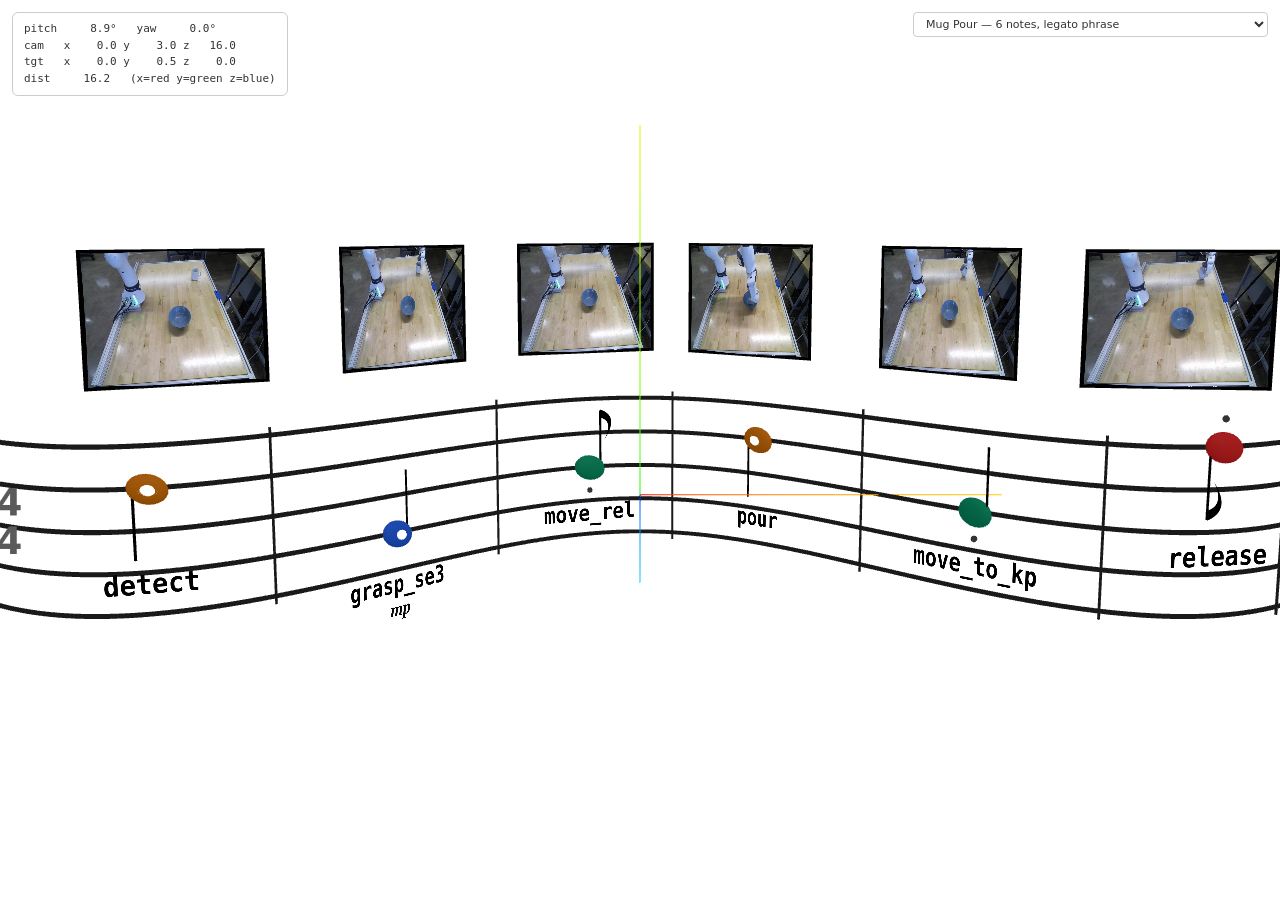
==== commit 3faf2f77: "Update project page" ====
--- a/score_visualizer/index.html
+++ b/score_visualizer/index.html
@@ -52,25 +52,24 @@
   <option value="fold">T-shirt Fold (single-arm) — 13 notes</option>
   <option value="silverware">Utensils Sort — 10 notes</option>
   <option value="ur10e_plushie">Plushie in Bowl (UR10e) — 5 notes</option>
+  <option value="ur10e_goldstack">Gold Block Stack (UR10e) — 4 notes</option>
+  <option value="ur10e_bluestack">Stack Block (UR10e) — 4 notes</option>
   <option value="ur10e_utensils">Utensils in Tray (UR10e) — 9 notes</option>
   <option value="libero_bowl_stove">Bowl on Stove (LIBERO sim) — 5 notes</option>
   <option value="libero_basket">Soup + Cheese to Basket (LIBERO sim) — 10 notes</option>
   <option value="libero_moka">Both Moka Pots (LIBERO sim) — 10 notes</option>
   <option value="capbench_wipe">Wipe (CaP-Bench sim) — 1 note</option>
+  <option value="capbench_nut">Nut Assembly (CaP-Bench sim) — 5 notes</option>
   <option value="capbench_stack">Stack (CaP-Bench sim) — 4 notes</option>
   <option value="capbench_lift">Lift (CaP-Bench sim) — 3 notes</option>
   <option value="capbench_cuberestack">Cube Restack (CaP-Bench sim) — 4 notes</option>
   <option value="capbench_twoarmlift">Two-Arm Lift (CaP-Bench sim) — grand staff</option>
   <option value="capbench_handover">Two-Arm Handover (CaP-Bench sim) — grand staff</option>
-  <option value="liberopro_goal_bowl_plate">Goal: Bowl on Plate (LIBERO-PRO) — 5 notes</option>
-  <option value="liberopro_goal_bowl_stove">Goal: Bowl on Stove (LIBERO-PRO) — 4 notes</option>
-  <option value="liberopro_goal_bowl_cabinet">Goal: Bowl on Cabinet (LIBERO-PRO) — 5 notes</option>
   <option value="liberopro_goal_cheese_bowl">Goal: Cream Cheese in Bowl (LIBERO-PRO) — 5 notes</option>
   <option value="liberopro_goal_wine_rack">Goal: Wine Bottle on Rack (LIBERO-PRO) — 5 notes</option>
   <option value="liberopro_object_cream_cheese">Object: Cream Cheese to Basket (LIBERO-PRO) — 5 notes</option>
   <option value="liberopro_object_milk">Object: Milk to Basket (LIBERO-PRO) — 5 notes</option>
   <option value="liberopro_object_tomato_sauce">Object: Tomato Sauce to Basket (LIBERO-PRO) — 5 notes</option>
-  <option value="liberopro_spatial_between_ramekin">Spatial: Bowl between Plate/Ramekin (LIBERO-PRO) — 5 notes</option>
   <option value="liberopro_spatial_next_ramekin">Spatial: Bowl next to Ramekin (LIBERO-PRO) — 5 notes</option>
   <option value="liberopro_spatial_table_center">Spatial: Bowl from Table Center (LIBERO-PRO) — 5 notes</option>
   <option value="medley">Medley — 10 tasks, sim + 3 robots (loop)</option>
@@ -243,14 +242,14 @@
   },
   ur10e_plushie:{
     name:"Plushie in Bowl",
-    rollout:"corl/ur10e_plushie",
+    rollout:"ur10e_plushie",
     notePhase:["detect","grasp","lift","to bowl","end"],
     photos:[
-      {noteIdx:0, src:"rollouts/corl/ur10e_plushie/00_detect.jpg", caption:"detect"},
-      {noteIdx:1, src:"rollouts/corl/ur10e_plushie/01_grasp.jpg", caption:"grasp"},
-      {noteIdx:2, src:"rollouts/corl/ur10e_plushie/02_lift.jpg", caption:"lift"},
-      {noteIdx:3, src:"rollouts/corl/ur10e_plushie/03_at_bowl.jpg", caption:"above bowl"},
-      {noteIdx:4, src:"rollouts/corl/ur10e_plushie/04_release.jpg", caption:"release"}
+      {noteIdx:0, src:"rollouts/ur10e_plushie/00_detect.jpg", caption:"detect"},
+      {noteIdx:1, src:"rollouts/ur10e_plushie/01_grasp.jpg", caption:"grasp"},
+      {noteIdx:2, src:"rollouts/ur10e_plushie/02_moverel.jpg", caption:"lift"},
+      {noteIdx:3, src:"rollouts/ur10e_plushie/03_movekp.jpg", caption:"above bowl"},
+      {noteIdx:4, src:"rollouts/ur10e_plushie/04_release.jpg", caption:"release"}
     ],
     // BT from the live SPARKPlanner (Gemini) call on the rollout's first frame (ur10e_rollouts/gemini_bt_plushie.yaml)
     notes:[
@@ -258,6 +257,58 @@
       {type:"grasp_se3",label:"plushie",params:{force:20,target_width:0.03}},
       {type:"move_relative",label:"lift",params:{dz:0.2}},
       {type:"move_to_keypoint",label:"bowl",params:{offset_z:0.15}},
+      {type:"release",label:"",params:{}}
+    ]
+  },
+  ur10e_plushie_dext:{
+    name:"Plushie in Bowl",
+    rollout:"ur10e_plushie_dext",
+    notePhase:["detect","grasp","lift","to bowl","end"],
+    photos:[
+      {noteIdx:0, src:"rollouts/ur10e_plushie_dext/00.jpg", caption:""},
+      {noteIdx:1, src:"rollouts/ur10e_plushie_dext/01.jpg", caption:""},
+      {noteIdx:2, src:"rollouts/ur10e_plushie_dext/02.jpg", caption:""},
+      {noteIdx:3, src:"rollouts/ur10e_plushie_dext/03.jpg", caption:""}
+    ],
+    notes:[
+      {type:"detect",label:"plushie, bowl",params:{}},
+      {type:"grasp_se3",label:"plushie",params:{force:20,target_width:0.03}},
+      {type:"move_relative",label:"lift",params:{dz:0.2}},
+      {type:"move_to_keypoint",label:"bowl",params:{offset_z:0.15}},
+      {type:"release",label:"",params:{}}
+    ]
+  },
+  ur10e_goldstack:{
+    name:"Gold Block Stack",
+    rollout:"ur10e_goldstack",
+    notePhase:["to block","grasp","to base","release"],
+    photos:[
+      {noteIdx:0, src:"rollouts/ur10e_goldstack/00_movekp.jpg", caption:"to block"},
+      {noteIdx:1, src:"rollouts/ur10e_goldstack/01_grasp.jpg", caption:"grasp"},
+      {noteIdx:2, src:"rollouts/ur10e_goldstack/02_movekp.jpg", caption:"to base"},
+      {noteIdx:3, src:"rollouts/ur10e_goldstack/03_release.jpg", caption:"release"}
+    ],
+    notes:[
+      {type:"move_to_keypoint",label:"gold block",params:{}},
+      {type:"grasp_se3",label:"gold block",params:{}},
+      {type:"move_to_keypoint",label:"base block",params:{offset_z:0.05}},
+      {type:"release",label:"",params:{}}
+    ]
+  },
+  ur10e_bluestack:{
+    name:"Stack Block",
+    rollout:"ur10e_bluestack",
+    notePhase:["to block","grasp","to base","release"],
+    photos:[
+      {noteIdx:0, src:"rollouts/ur10e_bluestack/00_movekp.jpg", caption:"to block"},
+      {noteIdx:1, src:"rollouts/ur10e_bluestack/01_grasp.jpg", caption:"grasp"},
+      {noteIdx:2, src:"rollouts/ur10e_bluestack/02_movekp.jpg", caption:"to base"},
+      {noteIdx:3, src:"rollouts/ur10e_bluestack/03_release.jpg", caption:"release"}
+    ],
+    notes:[
+      {type:"move_to_keypoint",label:"blue block",params:{}},
+      {type:"grasp_se3",label:"blue block",params:{}},
+      {type:"move_to_keypoint",label:"base block",params:{offset_z:0.05}},
       {type:"release",label:"",params:{}}
     ]
   },
@@ -464,13 +515,30 @@
   capbench_wipe:{
     name:"Wipe (CaP-Bench)",
     rollout:"corl/capbench_wipe",
-    notePhase:["wipe"],
+    notePhase:["constrained_scrub"],
     photos:[
       {noteIdx:0, src:"rollouts/corl/capbench_wipe/01_wiping.jpg", caption:"raster wipe"}
     ],
     // Executed plan from the wipe run log (wipe_concentric_v5): one primitive, ten passes
     notes:[
-      {type:"wipe",label:"brown table smudges",params:{sweep_width:0.2,sweep_length:0.4,num_passes:10}}
+      {type:"constrained_scrub",label:"brown table smudges",params:{sweep_width:0.2,sweep_length:0.4,num_passes:10}}
+    ]
+  },
+  capbench_nut:{
+    name:"Nut Assembly (CaP-Bench)",
+    rollout:"capbench_nut",
+    notePhase:["detect","grasp","move","insert","release"],
+    photos:[
+      {noteIdx:1, src:"rollouts/capbench_nut/00_grasp.jpg", caption:"oriented grasp"},
+      {noteIdx:2, src:"rollouts/capbench_nut/01_at_peg.jpg", caption:"align over square peg"},
+      {noteIdx:3, src:"rollouts/capbench_nut/02_seated.jpg", caption:"seated on peg"}
+    ],
+    notes:[
+      {type:"detect",label:"square nut, square peg",params:{}},
+      {type:"grasp_se3",label:"nut, oriented to principal axis",params:{force:60}},
+      {type:"move_to_keypoint",label:"square peg",params:{offset_z:0.05}},
+      {type:"insert",label:"seat on square peg",params:{}},
+      {type:"release",label:"",params:{}}
     ]
   },
   capbench_lift:{
@@ -581,63 +649,6 @@
   // log truncates raw_yaml at 240 chars, so the lift dz / place offset_z / release follow
   // the standard LIBERO-PRO pick-place pattern (identical across all libero_* entries).
   // Photos are agentview_rgb keyframes pulled at the detected event frames.
-  liberopro_goal_bowl_plate:{
-    name:"Goal: Bowl on Plate (LIBERO-PRO)",
-    rollout:"liberopro_goal_bowl_plate",
-    notePhase:["approach","grasp","lift","to plate","release"],
-    photos:[
-      {noteIdx:0, src:"rollouts/liberopro_goal_bowl_plate/00_approach.jpg", caption:"approach"},
-      {noteIdx:1, src:"rollouts/liberopro_goal_bowl_plate/01_grasp.jpg", caption:"grasp"},
-      {noteIdx:2, src:"rollouts/liberopro_goal_bowl_plate/02_lift.jpg", caption:"lift"},
-      {noteIdx:3, src:"rollouts/liberopro_goal_bowl_plate/03_at_plate.jpg", caption:"above plate"},
-      {noteIdx:4, src:"rollouts/liberopro_goal_bowl_plate/04_release.jpg", caption:"release"}
-    ],
-    notes:[
-      {type:"move_to_keypoint",label:"bowl",params:{offset_z:0}},
-      {type:"grasp",label:"",params:{force:60,target_width:0.04}},
-      {type:"move_relative",label:"lift",params:{dz:0.2}},
-      {type:"move_to_keypoint",label:"plate",params:{offset_z:0.05}},
-      {type:"release",label:"",params:{}}
-    ]
-  },
-  liberopro_goal_bowl_stove:{
-    name:"Goal: Bowl on Stove (LIBERO-PRO)",
-    rollout:"liberopro_goal_bowl_stove",
-    notePhase:["grasp","lift","to stove","release"],
-    photos:[
-      {noteIdx:0, src:"rollouts/liberopro_goal_bowl_stove/00_grasp.jpg", caption:"grasp (SE3)"},
-      {noteIdx:1, src:"rollouts/liberopro_goal_bowl_stove/01_lift.jpg", caption:"lift"},
-      {noteIdx:2, src:"rollouts/liberopro_goal_bowl_stove/02_at_stove.jpg", caption:"above stove"},
-      {noteIdx:3, src:"rollouts/liberopro_goal_bowl_stove/03_release.jpg", caption:"release"}
-    ],
-    // Same task as libero_bowl_stove above, but a distinct fresh run whose plan opens
-    // with a single grasp_se3 (approach+grasp fused) instead of move_to_keypoint+grasp.
-    notes:[
-      {type:"grasp_se3",label:"bowl",params:{prefer_angled:true,force:60,target_width:0.02}},
-      {type:"move_relative",label:"lift",params:{dz:0.2}},
-      {type:"move_to_keypoint",label:"flat stove",params:{offset_z:0.05}},
-      {type:"release",label:"",params:{}}
-    ]
-  },
-  liberopro_goal_bowl_cabinet:{
-    name:"Goal: Bowl on Top of Cabinet (LIBERO-PRO)",
-    rollout:"liberopro_goal_bowl_cabinet",
-    notePhase:["approach","grasp","lift","to cabinet","release"],
-    photos:[
-      {noteIdx:0, src:"rollouts/liberopro_goal_bowl_cabinet/00_approach.jpg", caption:"approach"},
-      {noteIdx:1, src:"rollouts/liberopro_goal_bowl_cabinet/01_grasp.jpg", caption:"grasp"},
-      {noteIdx:2, src:"rollouts/liberopro_goal_bowl_cabinet/02_lift.jpg", caption:"lift"},
-      {noteIdx:3, src:"rollouts/liberopro_goal_bowl_cabinet/03_at_cabinet.jpg", caption:"above cabinet"},
-      {noteIdx:4, src:"rollouts/liberopro_goal_bowl_cabinet/04_release.jpg", caption:"release"}
-    ],
-    notes:[
-      {type:"move_to_keypoint",label:"bowl",params:{offset_z:0}},
-      {type:"grasp",label:"",params:{force:50,target_width:0.04}},
-      {type:"move_relative",label:"lift",params:{dz:0.2}},
-      {type:"move_to_keypoint",label:"wooden cabinet",params:{offset_z:0.05}},
-      {type:"release",label:"",params:{}}
-    ]
-  },
   liberopro_goal_cheese_bowl:{
     name:"Goal: Cream Cheese in Bowl (LIBERO-PRO)",
     rollout:"liberopro_goal_cheese_bowl",
@@ -733,26 +744,6 @@
       {type:"release",label:"",params:{}}
     ]
   },
-  liberopro_spatial_between_ramekin:{
-    name:"Spatial: Bowl (between plate & ramekin) on Plate (LIBERO-PRO)",
-    rollout:"liberopro_spatial_between_ramekin",
-    notePhase:["approach","grasp","lift","to plate","release"],
-    photos:[
-      {noteIdx:0, src:"rollouts/liberopro_spatial_between_ramekin/00_approach.jpg", caption:"approach"},
-      {noteIdx:1, src:"rollouts/liberopro_spatial_between_ramekin/01_grasp.jpg", caption:"grasp"},
-      {noteIdx:2, src:"rollouts/liberopro_spatial_between_ramekin/02_lift.jpg", caption:"lift"},
-      {noteIdx:3, src:"rollouts/liberopro_spatial_between_ramekin/03_at_plate.jpg", caption:"above plate"},
-      {noteIdx:4, src:"rollouts/liberopro_spatial_between_ramekin/04_release.jpg", caption:"release"}
-    ],
-    // force/target_width past the first node were truncated in the log; standard values shown.
-    notes:[
-      {type:"move_to_keypoint",label:"akita black bowl",params:{offset_z:0}},
-      {type:"grasp",label:"",params:{force:60,target_width:0.04}},
-      {type:"move_relative",label:"lift",params:{dz:0.2}},
-      {type:"move_to_keypoint",label:"plate",params:{offset_z:0.05}},
-      {type:"release",label:"",params:{}}
-    ]
-  },
   liberopro_spatial_next_ramekin:{
     name:"Spatial: Bowl (next to ramekin) on Plate (LIBERO-PRO)",
     rollout:"liberopro_spatial_next_ramekin",
@@ -796,7 +787,7 @@
 // Medley: sweep + pour + fold (bimanual) + sponge, each its own normal staff,
 // rotated + translated into a ring (loop) in the XY plane. Pan to travel the loop.
 SCORES.medley={ name:"Medley (loop)", medley:true,
-  scores:["sweep_cubes","mug_pour","silverware","fold","sponge_soap","ur10e_plushie","ur10e_utensils","bimanual_fold","libero_basket","capbench_stack"] };
+  scores:["sweep_cubes","mug_pour","silverware","fold","sponge_soap","ur10e_plushie_dext","ur10e_utensils","bimanual_fold","capbench_wipe","capbench_nut","ur10e_bluestack"] };
 
 // MUSIC MAPPINGS
 const GRASP=new Set(['grasp_se3','grasp','pick_with_arm','grasp_arm']);
@@ -885,15 +876,14 @@
 let sectionGroups=[], sectionRadial=[], secPull=[], secHover=-1, secSel=-1, flatOverlay=null, heroVidEl=null;
 let introActive=false, introT=0, introMorph=[], introNotes=[], introHidden=[]; const INTRO_DUR=3.4;   // SPARK -> loop opening
 const HERO_VIDEO={sweep_cubes:'sweep2.mp4', mug_pour:'mug_pour2.mp4', silverware:'silverware.mp4', fold:'fold_single.mp4',
-  sponge_soap:'sponge2.mp4', ur10e_plushie:'ur10e_plushie.mp4', ur10e_utensils:'ur10e_utensils.mp4', bimanual_fold:'fold_bi_green.mp4',
+  sponge_soap:'sponge2.mp4', ur10e_plushie:'ur10e_plushie_bird.mp4', ur10e_plushie_dext:'ur10e_plushie_dext.mp4', ur10e_goldstack:'ur10e_goldstack.mp4', ur10e_bluestack:'ur10e_bluestack.mp4', ur10e_utensils:'ur10e_utensils.mp4', bimanual_fold:'fold_bi_green.mp4',
   libero_bowl_stove:'libero_bowl_stove.mp4', capbench_stack:'capbench_stack.mp4', capbench_lift:'capbench_lift.mp4',
-  libero_moka:'libero_moka.mp4', capbench_wipe:'capbench_wipe.mp4', libero_basket:'libero_basket.mp4',
+  libero_moka:'libero_moka.mp4', capbench_wipe:'capbench_wipe.mp4', capbench_nut:'capbench_nut.mp4', libero_basket:'libero_basket.mp4',
   capbench_cuberestack:'capbench_cuberestack.mp4', capbench_twoarmlift:'capbench_twoarmlift.mp4', capbench_handover:'capbench_handover.mp4',
-  liberopro_goal_bowl_plate:'liberopro_goal_bowl_plate.mp4', liberopro_goal_bowl_stove:'liberopro_goal_bowl_stove.mp4',
-  liberopro_goal_bowl_cabinet:'liberopro_goal_bowl_cabinet.mp4', liberopro_goal_cheese_bowl:'liberopro_goal_cheese_bowl.mp4',
+  liberopro_goal_cheese_bowl:'liberopro_goal_cheese_bowl.mp4',
   liberopro_goal_wine_rack:'liberopro_goal_wine_rack.mp4', liberopro_object_cream_cheese:'liberopro_object_cream_cheese.mp4',
   liberopro_object_milk:'liberopro_object_milk.mp4', liberopro_object_tomato_sauce:'liberopro_object_tomato_sauce.mp4',
-  liberopro_spatial_between_ramekin:'liberopro_spatial_between_ramekin.mp4', liberopro_spatial_next_ramekin:'liberopro_spatial_next_ramekin.mp4'};
+  liberopro_spatial_next_ramekin:'liberopro_spatial_next_ramekin.mp4'};
 const SEC_PULL=3.0;
 let staffG, noteG, annoG;   // current working groups, reassigned per score and parented under root
 let meshes=[],meshMap=new Map(),selMesh=null,curScore=null;
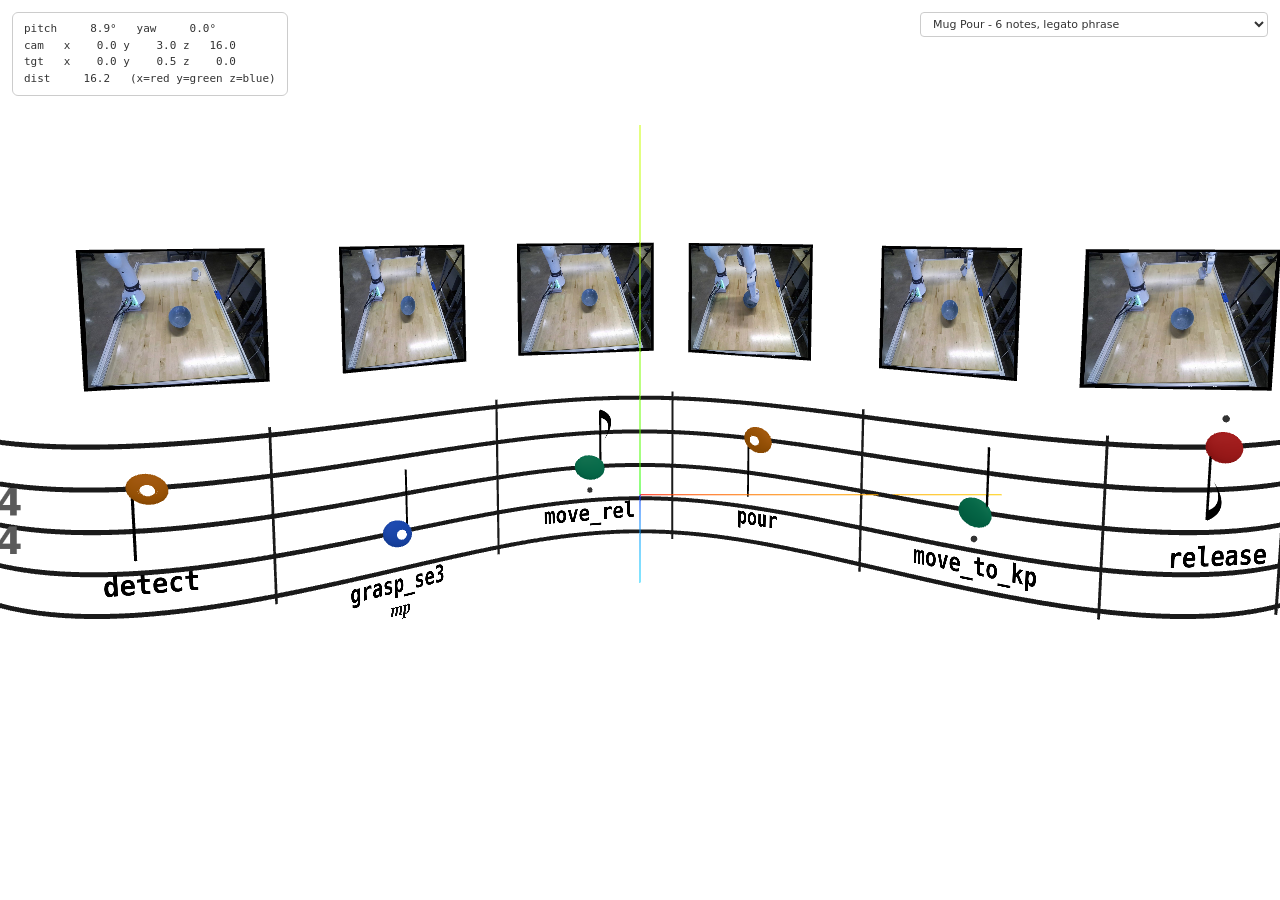
==== commit 24ba2bd8: "ICLR 2027 numbers" ====
--- a/score_visualizer/index.html
+++ b/score_visualizer/index.html
@@ -44,35 +44,32 @@
 "></div>
 <div id="panel"></div>
 <select id="score-select">
-  <option value="mug_pour">Mug Pour — 6 notes, legato phrase</option>
+  <option value="mug_pour">Mug Pour - 6 notes, legato phrase</option>
   <option value="mug_pour_birdview">Mug Pour (birdview)</option>
-  <option value="sponge_soap">Sponge Wash — 7 notes, legato phrase</option>
-  <option value="sweep_cubes">Sweep Cubes — 6 notes</option>
-  <option value="bimanual_fold">Bimanual T-shirt Fold — grand staff</option>
-  <option value="fold">T-shirt Fold (single-arm) — 13 notes</option>
-  <option value="silverware">Utensils Sort — 10 notes</option>
-  <option value="ur10e_plushie">Plushie in Bowl (UR10e) — 5 notes</option>
-  <option value="ur10e_goldstack">Gold Block Stack (UR10e) — 4 notes</option>
-  <option value="ur10e_bluestack">Stack Block (UR10e) — 4 notes</option>
-  <option value="ur10e_utensils">Utensils in Tray (UR10e) — 9 notes</option>
-  <option value="libero_bowl_stove">Bowl on Stove (LIBERO sim) — 5 notes</option>
-  <option value="libero_basket">Soup + Cheese to Basket (LIBERO sim) — 10 notes</option>
-  <option value="libero_moka">Both Moka Pots (LIBERO sim) — 10 notes</option>
-  <option value="capbench_wipe">Wipe (CaP-Bench sim) — 1 note</option>
-  <option value="capbench_nut">Nut Assembly (CaP-Bench sim) — 5 notes</option>
-  <option value="capbench_stack">Stack (CaP-Bench sim) — 4 notes</option>
-  <option value="capbench_lift">Lift (CaP-Bench sim) — 3 notes</option>
-  <option value="capbench_cuberestack">Cube Restack (CaP-Bench sim) — 4 notes</option>
-  <option value="capbench_twoarmlift">Two-Arm Lift (CaP-Bench sim) — grand staff</option>
-  <option value="capbench_handover">Two-Arm Handover (CaP-Bench sim) — grand staff</option>
-  <option value="liberopro_goal_cheese_bowl">Goal: Cream Cheese in Bowl (LIBERO-PRO) — 5 notes</option>
-  <option value="liberopro_goal_wine_rack">Goal: Wine Bottle on Rack (LIBERO-PRO) — 5 notes</option>
-  <option value="liberopro_object_cream_cheese">Object: Cream Cheese to Basket (LIBERO-PRO) — 5 notes</option>
-  <option value="liberopro_object_milk">Object: Milk to Basket (LIBERO-PRO) — 5 notes</option>
-  <option value="liberopro_object_tomato_sauce">Object: Tomato Sauce to Basket (LIBERO-PRO) — 5 notes</option>
-  <option value="liberopro_spatial_next_ramekin">Spatial: Bowl next to Ramekin (LIBERO-PRO) — 5 notes</option>
-  <option value="liberopro_spatial_table_center">Spatial: Bowl from Table Center (LIBERO-PRO) — 5 notes</option>
-  <option value="medley">Medley — 10 tasks, sim + 3 robots (loop)</option>
+  <option value="sponge_soap">Sponge Wash - 7 notes, legato phrase</option>
+  <option value="sweep_cubes">Sweep Cubes - 6 notes</option>
+  <option value="bimanual_fold">Bimanual T-shirt Fold - grand staff</option>
+  <option value="fold">T-shirt Fold (single-arm) - 13 notes</option>
+  <option value="silverware">Utensils in Tray (FR3) - 10 notes</option>
+  <option value="ur10e_plushie">Plushie in Bowl (UR10e) - 5 notes</option>
+  <option value="ur10e_goldstack">Gold Block Stack (UR10e) - 4 notes</option>
+  <option value="ur10e_bluestack">Stack Block (UR10e) - 4 notes</option>
+  <option value="ur10e_utensils">Utensils in Tray (UR10e) - 9 notes</option>
+  <option value="capbench_wipe">Wipe (CaP-Bench sim) - 1 note</option>
+  <option value="capbench_nut">Nut Assembly (CaP-Bench sim) - 5 notes</option>
+  <option value="capbench_stack">Stack (CaP-Bench sim) - 4 notes</option>
+  <option value="capbench_lift">Lift (CaP-Bench sim) - 3 notes</option>
+  <option value="capbench_cuberestack">Cube Restack (CaP-Bench sim) - 4 notes</option>
+  <option value="capbench_twoarmlift">Two-Arm Lift (CaP-Bench sim) - grand staff</option>
+  <option value="capbench_handover">Two-Arm Handover (CaP-Bench sim) - grand staff</option>
+  <option value="liberopro_goal_cheese_bowl">Goal: Cream Cheese in Bowl (LIBERO-PRO) - 5 notes</option>
+  <option value="liberopro_goal_wine_rack">Goal: Wine Bottle on Rack (LIBERO-PRO) - 5 notes</option>
+  <option value="liberopro_object_cream_cheese">Object: Cream Cheese to Basket (LIBERO-PRO) - 5 notes</option>
+  <option value="liberopro_object_milk">Object: Milk to Basket (LIBERO-PRO) - 5 notes</option>
+  <option value="liberopro_object_tomato_sauce">Object: Tomato Sauce to Basket (LIBERO-PRO) - 5 notes</option>
+  <option value="liberopro_spatial_next_ramekin">Spatial: Bowl next to Ramekin (LIBERO-PRO) - 5 notes</option>
+  <option value="liberopro_spatial_table_center">Spatial: Bowl from Table Center (LIBERO-PRO) - 5 notes</option>
+  <option value="medley">Medley - 10 tasks, sim + 3 robots (loop)</option>
 </select>
 
 <script type="importmap">
@@ -214,7 +211,7 @@
     ]
   },
   silverware:{
-    name:"Utensils Sort",
+    name:"Utensils in Tray (FR3)",
     labelsTop:true,
     rollout:"corl/silverware",
     notePhase:["detect","grasp","lift","place","grasp","lift","place","grasp","lift","place"],
@@ -414,26 +411,6 @@
     ],
     parallel_groups:[[0,1],[2,3],[4,5],[6,7],[8,9],[10,11],[12,13]]
   },
-  libero_bowl_stove:{
-    name:"Bowl on Stove (LIBERO)",
-    rollout:"corl/libero_bowl_stove",
-    notePhase:["approach","grasp","lift","to stove","release"],
-    photos:[
-      {noteIdx:0, src:"rollouts/corl/libero_bowl_stove/00_approach.jpg", caption:"approach"},
-      {noteIdx:1, src:"rollouts/corl/libero_bowl_stove/01_grasp.jpg", caption:"grasp"},
-      {noteIdx:2, src:"rollouts/corl/libero_bowl_stove/02_lift.jpg", caption:"lift"},
-      {noteIdx:3, src:"rollouts/corl/libero_bowl_stove/03_at_stove.jpg", caption:"above stove"},
-      {noteIdx:4, src:"rollouts/corl/libero_bowl_stove/04_release.jpg", caption:"release"}
-    ],
-    // Executed plan from the LIBERO-Pro fair-run log (sv13_goal_task_verbose)
-    notes:[
-      {type:"move_to_keypoint",label:"bowl",params:{offset_z:0}},
-      {type:"grasp",label:"",params:{force:100}},
-      {type:"move_relative",label:"lift",params:{dz:0.2}},
-      {type:"move_to_keypoint",label:"flat stove",params:{offset_z:0.05}},
-      {type:"release",label:"",params:{}}
-    ]
-  },
   capbench_stack:{
     name:"Stack (CaP-Bench)",
     rollout:"corl/capbench_stack",
@@ -449,66 +426,6 @@
       {type:"move_to_keypoint",label:"cube A",params:{}},
       {type:"grasp",label:"",params:{}},
       {type:"move_to_keypoint",label:"cube B",params:{offset_z:0.08}},
-      {type:"release",label:"",params:{}}
-    ]
-  },
-  libero_moka:{
-    name:"Both Moka Pots (LIBERO)",
-    rollout:"corl/libero_moka",
-    notePhase:["to pot","grasp","lift","to stove","release","to pot","grasp","lift","to stove","release"],
-    photos:[
-      {noteIdx:0, src:"rollouts/corl/libero_moka/00_to_pot1.jpg", caption:"to pot 1"},
-      {noteIdx:1, src:"rollouts/corl/libero_moka/01_grasp1.jpg", caption:"grasp"},
-      {noteIdx:3, src:"rollouts/corl/libero_moka/02_to_stove1.jpg", caption:"to stove"},
-      {noteIdx:4, src:"rollouts/corl/libero_moka/03_release1.jpg", caption:"release"},
-      {noteIdx:5, src:"rollouts/corl/libero_moka/04_to_pot2.jpg", caption:"to pot 2"},
-      {noteIdx:6, src:"rollouts/corl/libero_moka/05_grasp2.jpg", caption:"grasp"},
-      {noteIdx:8, src:"rollouts/corl/libero_moka/06_to_stove2.jpg", caption:"to stove"},
-      {noteIdx:9, src:"rollouts/corl/libero_moka/07_done.jpg", caption:"done"}
-    ],
-    // BT from the live SPARKPlanner (Gemini) call on the rollout's first frame (supp/videos/gemini_bt_moka.yaml)
-    notes:[
-      {type:"move_to_keypoint",label:"left moka pot",params:{offset_z:0}},
-      {type:"grasp",label:"",params:{force:60,target_width:0.04}},
-      {type:"move_relative",label:"lift",params:{dz:0.2}},
-      {type:"move_to_keypoint",label:"flat stove",params:{offset_x:0.05,offset_z:0.04}},
-      {type:"release",label:"",params:{}},
-      {type:"move_to_keypoint",label:"right moka pot",params:{offset_z:0}},
-      {type:"grasp",label:"",params:{force:60,target_width:0.04}},
-      {type:"move_relative",label:"lift",params:{dz:0.2}},
-      {type:"move_to_keypoint",label:"flat stove",params:{offset_x:-0.05,offset_z:0.04}},
-      {type:"release",label:"",params:{}}
-    ]
-  },
-  libero_basket:{
-    name:"Soup + Cheese to Basket (LIBERO)",
-    labelsTop:true,
-    labelBelow:[3,8],   // the two move_to_kp into the basket read better tucked under their note
-    labelRaise:[4,9],   // lift the two release labels a touch
-    rollout:"corl/libero_basket",
-    notePhase:["to soup","grasp","lift","to basket","release","to cheese","grasp","lift","to basket","release"],
-    photos:[
-      {noteIdx:0, src:"rollouts/corl/libero_basket/00_to_soup.jpg", caption:"to soup"},
-      {noteIdx:1, src:"rollouts/corl/libero_basket/01_grasp1.jpg", caption:"grasp"},
-      {noteIdx:3, src:"rollouts/corl/libero_basket/02_to_basket1.jpg", caption:"to basket"},
-      {noteIdx:4, src:"rollouts/corl/libero_basket/03_release1.jpg", caption:"release"},
-      {noteIdx:5, src:"rollouts/corl/libero_basket/04_to_cheese.jpg", caption:"to cheese"},
-      {noteIdx:6, src:"rollouts/corl/libero_basket/05_grasp2.jpg", caption:"grasp"},
-      {noteIdx:8, src:"rollouts/corl/libero_basket/06_to_basket2.jpg", caption:"to basket"},
-      {noteIdx:9, src:"rollouts/corl/libero_basket/07_release2.jpg", caption:"release"}
-    ],
-    // BT from the live SPARKPlanner (Gemini) call on the rollout's first frame (supp/videos/gemini_bt_basket.yaml).
-    // Benchmark log: SCENE1 soup+cheese->basket PASS (multi-step with home reset).
-    notes:[
-      {type:"move_to_keypoint",label:"alphabet soup",params:{offset_z:0}},
-      {type:"grasp",label:"",params:{force:60,target_width:0.04}},
-      {type:"move_relative",label:"lift",params:{dz:0.2}},
-      {type:"move_to_keypoint",label:"basket",params:{offset_z:0.15}},
-      {type:"release",label:"",params:{}},
-      {type:"move_to_keypoint",label:"cream cheese box",params:{offset_z:0}},
-      {type:"grasp",label:"",params:{force:60,target_width:0.04}},
-      {type:"move_relative",label:"lift",params:{dz:0.2}},
-      {type:"move_to_keypoint",label:"basket",params:{offset_z:0.15}},
       {type:"release",label:"",params:{}}
     ]
   },
@@ -787,7 +704,7 @@
 // Medley: sweep + pour + fold (bimanual) + sponge, each its own normal staff,
 // rotated + translated into a ring (loop) in the XY plane. Pan to travel the loop.
 SCORES.medley={ name:"Medley (loop)", medley:true,
-  scores:["sweep_cubes","mug_pour","silverware","fold","sponge_soap","ur10e_plushie_dext","ur10e_utensils","bimanual_fold","capbench_wipe","capbench_nut","ur10e_bluestack"] };
+  scores:["sweep_cubes","mug_pour","silverware","fold","sponge_soap","ur10e_plushie_dext","ur10e_utensils","bimanual_fold","capbench_nut","ur10e_bluestack"] };
 
 // MUSIC MAPPINGS
 const GRASP=new Set(['grasp_se3','grasp','pick_with_arm','grasp_arm']);
@@ -876,9 +793,9 @@
 let sectionGroups=[], sectionRadial=[], secPull=[], secHover=-1, secSel=-1, flatOverlay=null, heroVidEl=null;
 let introActive=false, introT=0, introMorph=[], introNotes=[], introHidden=[]; const INTRO_DUR=3.4;   // SPARK -> loop opening
 const HERO_VIDEO={sweep_cubes:'sweep2.mp4', mug_pour:'mug_pour2.mp4', silverware:'silverware.mp4', fold:'fold_single.mp4',
-  sponge_soap:'sponge2.mp4', ur10e_plushie:'ur10e_plushie_bird.mp4', ur10e_plushie_dext:'ur10e_plushie_dext.mp4', ur10e_goldstack:'ur10e_goldstack.mp4', ur10e_bluestack:'ur10e_bluestack.mp4', ur10e_utensils:'ur10e_utensils.mp4', bimanual_fold:'fold_bi_green.mp4',
-  libero_bowl_stove:'libero_bowl_stove.mp4', capbench_stack:'capbench_stack.mp4', capbench_lift:'capbench_lift.mp4',
-  libero_moka:'libero_moka.mp4', capbench_wipe:'capbench_wipe.mp4', capbench_nut:'capbench_nut.mp4', libero_basket:'libero_basket.mp4',
+  sponge_soap:'sponge2.mp4', ur10e_plushie:'ur10e_plushie_bird.mp4', ur10e_plushie_dext:'ur10e_plushie_dext.mp4', ur10e_goldstack:'ur10e_goldstack.mp4', ur10e_bluestack:'ur10e_bluestack.mp4', ur10e_utensils:'ur10e_bird_utensil.mp4', bimanual_fold:'fold_bi_green.mp4',
+  capbench_stack:'capbench_stack.mp4', capbench_lift:'capbench_lift.mp4',
+  capbench_wipe:'capbench_wipe.mp4', capbench_nut:'capbench_nut.mp4',
   capbench_cuberestack:'capbench_cuberestack.mp4', capbench_twoarmlift:'capbench_twoarmlift.mp4', capbench_handover:'capbench_handover.mp4',
   liberopro_goal_cheese_bowl:'liberopro_goal_cheese_bowl.mp4',
   liberopro_goal_wine_rack:'liberopro_goal_wine_rack.mp4', liberopro_object_cream_cheese:'liberopro_object_cream_cheese.mp4',
